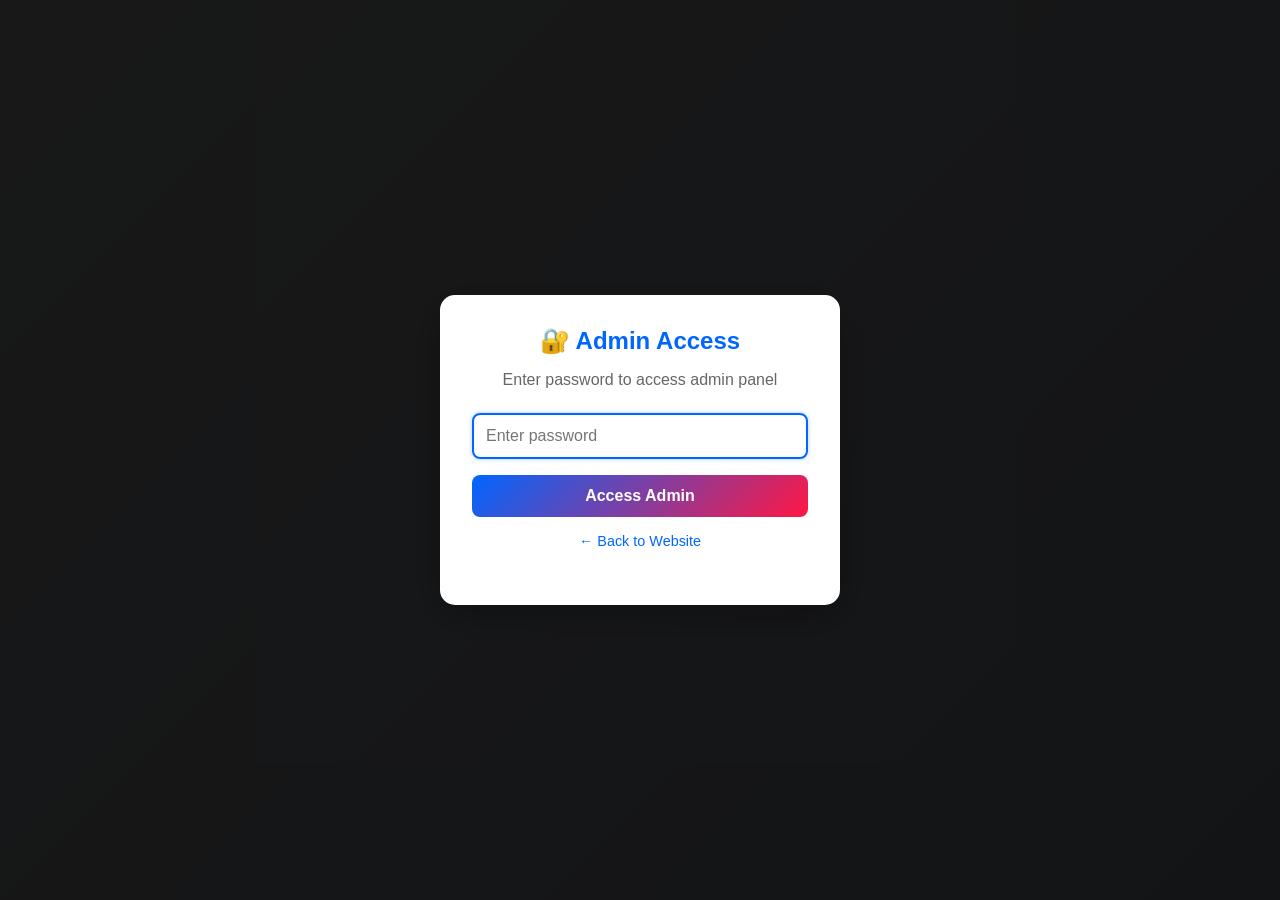
==== admin.html @ 306b658d "Add files via upload" ====
<!DOCTYPE html>
<html lang="en">
<head>
    <meta charset="UTF-8">
    <meta name="viewport" content="width=device-width, initial-scale=1.0">
    <title>Admin Panel - JK's Fruit Soda</title>
    <link rel="stylesheet" href="admin-styles.css">
    <style>
        .admin-locked {
            position: fixed;
            top: 0;
            left: 0;
            right: 0;
            bottom: 0;
            background: rgba(0, 0, 0, 0.9);
            display: flex;
            justify-content: center;
            align-items: center;
            z-index: 9999;
        }

        .admin-locked.hidden {
            display: none;
        }

        .locked-message {
            background: white;
            padding: 3rem;
            border-radius: 15px;
            text-align: center;
            max-width: 500px;
        }

        .locked-message h1 {
            color: #c41e3a;
            font-size: 3rem;
            margin-bottom: 1rem;
        }

        .locked-message p {
            color: #333;
            font-size: 1.2rem;
            margin-bottom: 2rem;
        }

        .password-modal {
            background: white;
            padding: 2rem;
            border-radius: 15px;
            text-align: center;
            max-width: 400px;
            box-shadow: 0 10px 40px rgba(0, 0, 0, 0.3);
        }

        .password-modal h2 {
            color: var(--primary, #0066ff);
            margin-bottom: 1rem;
            font-size: 1.5rem;
        }

        .password-modal p {
            color: #666;
            margin-bottom: 1.5rem;
        }

        .password-modal input {
            width: 100%;
            padding: 0.75rem;
            border: 2px solid #ddd;
            border-radius: 8px;
            font-size: 1rem;
            margin-bottom: 1rem;
            font-family: inherit;
            box-sizing: border-box;
        }

        .password-modal input:focus {
            outline: none;
            border-color: var(--primary, #0066ff);
            box-shadow: 0 0 5px rgba(0, 102, 255, 0.3);
        }

        .password-modal button {
            background: linear-gradient(135deg, var(--primary, #0066ff), var(--secondary, #ff6b6b));
            color: white;
            border: none;
            padding: 0.75rem 2rem;
            border-radius: 8px;
            font-weight: bold;
            cursor: pointer;
            width: 100%;
            font-size: 1rem;
            transition: all 0.3s ease;
        }

        .password-modal button:hover {
            transform: translateY(-2px);
            box-shadow: 0 5px 15px rgba(0, 102, 255, 0.3);
        }

        .error-msg {
            color: #c41e3a;
            display: none;
            margin-top: 1rem;
            font-weight: bold;
        }

        .admin-content-section {
            margin-top: 3rem;
            border-top: 2px solid #eee;
            padding-top: 2rem;
        }

        .star-rating {
            display: flex;
            gap: 0.5rem;
            margin: 1rem 0;
        }

        .star-rating input {
            display: none;
        }

        .star-rating label {
            font-size: 2rem;
            cursor: pointer;
            color: #ddd;
            transition: color 0.2s;
        }

        .star-rating label:hover,
        .star-rating label:hover ~ label,
        .star-rating input:checked ~ label {
            color: #ffc107;
        }

        .star-rating {
            display: flex;
            flex-direction: row-reverse;
            justify-content: flex-end;
        }

        .password-section {
            background: #fff3cd;
            padding: 1.5rem;
            border-radius: 8px;
            margin-bottom: 2rem;
            border-left: 4px solid #ffc107;
        }

        .password-section h3 {
            margin-top: 0;
            color: #856404;
        }

        .password-group {
            display: flex;
            gap: 1rem;
            flex-wrap: wrap;
        }

        .password-group input {
            flex: 1;
            min-width: 200px;
        }

        .password-group button {
            background: #ffc107;
            color: #333;
            border: none;
            padding: 0.75rem 2rem;
            border-radius: 8px;
            font-weight: bold;
            cursor: pointer;
            transition: all 0.3s ease;
        }

        .password-group button:hover {
            background: #e0a800;
            transform: translateY(-2px);
        }

        #passwordChangeMsg {
            display: none;
            margin-top: 1rem;
            padding: 1rem;
            border-radius: 8px;
            font-weight: bold;
        }

        #passwordChangeMsg.success {
            background: #d4edda;
            color: #155724;
        }

        #passwordChangeMsg.error {
            background: #f8d7da;
            color: #721c24;
        }

        .flavor-item {
            background: #f9f9f9;
            padding: 1.5rem;
            border-radius: 8px;
            margin-bottom: 1rem;
            border-left: 4px solid #0066ff;
        }

        .flavor-item input {
            margin-bottom: 0.5rem;
        }

        .flavor-actions {
            display: flex;
            gap: 1rem;
            margin-top: 1rem;
        }

        .flavor-actions button {
            flex: 1;
            padding: 0.5rem 1rem;
            border: none;
            border-radius: 5px;
            cursor: pointer;
            font-weight: bold;
            transition: all 0.3s;
        }

        .btn-delete-flavor {
            background: #ff6b6b;
            color: white;
        }

        .btn-delete-flavor:hover {
            background: #cc5555;
        }

        .flavors-list {
            max-height: 500px;
            overflow-y: auto;
        }

        .tabs {
            display: flex;
            gap: 1rem;
            margin-bottom: 2rem;
            flex-wrap: wrap;
        }

        .tab-btn {
            padding: 0.75rem 1.5rem;
            border: 2px solid #ddd;
            background: white;
            border-radius: 8px;
            cursor: pointer;
            font-weight: bold;
            transition: all 0.3s;
        }

        .tab-btn.active {
            background: #0066ff;
            color: white;
            border-color: #0066ff;
        }

        .tab-content {
            display: none;
        }

        .tab-content.active {
            display: block;
        }

        /* Message styles */
        .message-card {
            background: #f9f9f9;
            padding: 1.5rem;
            border-radius: 8px;
            margin-bottom: 1rem;
            border-left: 4px solid #0066ff;
            transition: all 0.3s ease;
        }

        .message-card:hover {
            box-shadow: 0 4px 12px rgba(0, 0, 0, 0.1);
        }

        .message-card.unread {
            background: #e7f3ff;
            border-left-color: #ff6b6b;
        }

        .message-header {
            display: flex;
            justify-content: space-between;
            align-items: start;
            margin-bottom: 1rem;
            flex-wrap: wrap;
            gap: 1rem;
        }

        .message-sender {
            font-weight: bold;
            color: #0066ff;
            font-size: 1.1rem;
        }

        .message-time {
            color: #999;
            font-size: 0.9rem;
            white-space: nowrap;
        }

        .message-contact {
            display: grid;
            grid-template-columns: 1fr 1fr;
            gap: 1rem;
            margin-bottom: 1rem;
            padding: 1rem;
            background: white;
            border-radius: 5px;
        }

        .contact-detail {
            font-size: 0.9rem;
            color: #666;
        }

        .contact-detail strong {
            color: #333;
            display: block;
            margin-bottom: 0.25rem;
        }

        .message-text {
            background: white;
            padding: 1rem;
            border-radius: 5px;
            margin-bottom: 1rem;
            line-height: 1.6;
            color: #333;
        }

        .message-text strong {
            display: block;
            margin-bottom: 0.5rem;
        }

        .message-actions {
            display: flex;
            gap: 0.5rem;
        }

        .btn-delete-message {
            background: #ff6b6b;
            color: white;
            border: none;
            padding: 0.5rem 1rem;
            border-radius: 5px;
            cursor: pointer;
            font-weight: bold;
            transition: all 0.3s;
        }

        .btn-delete-message:hover {
            background: #cc5555;
        }

        .btn-export-messages {
            background: #0066ff;
            color: white;
            border: none;
            padding: 0.75rem 1.5rem;
            border-radius: 8px;
            cursor: pointer;
            font-weight: bold;
            transition: all 0.3s;
            margin-bottom: 2rem;
        }

        .btn-export-messages:hover {
            background: #0052cc;
            transform: translateY(-2px);
        }

        .empty-messages {
            text-align: center;
            padding: 2rem;
            background: #f9f9f9;
            border-radius: 8px;
            color: #999;
        }

        .message-count {
            display: inline-block;
            background: #ff6b6b;
            color: white;
            padding: 0.25rem 0.75rem;
            border-radius: 20px;
            font-size: 0.85rem;
            margin-left: 0.5rem;
        }

        /* OZ Sizes section */
        .oz-section {
            background: #e8f4ff;
            padding: 1.5rem;
            border-radius: 8px;
            margin-bottom: 2rem;
            border-left: 4px solid #0066ff;
        }

        .oz-grid {
            display: grid;
            grid-template-columns: 1fr 1fr;
            gap: 1rem;
        }

        .oz-item {
            background: white;
            padding: 1rem;
            border-radius: 5px;
        }

        .form-group {
            margin-bottom: 1.5rem;
        }

        .form-group label {
            display: block;
            margin-bottom: 0.5rem;
            font-weight: bold;
            color: #333;
        }

        .form-group input,
        .form-group textarea,
        .form-group select {
            width: 100%;
            padding: 0.75rem;
            border: 2px solid #ddd;
            border-radius: 8px;
            font-size: 1rem;
            font-family: inherit;
            box-sizing: border-box;
        }

        .form-group input:focus,
        .form-group textarea:focus,
        .form-group select:focus {
            outline: none;
            border-color: #0066ff;
            box-shadow: 0 0 5px rgba(0, 102, 255, 0.3);
        }

        .btn-submit {
            background: linear-gradient(135deg, #0066ff, #0052cc);
            color: white;
            border: none;
            padding: 0.75rem 2rem;
            border-radius: 8px;
            font-weight: bold;
            cursor: pointer;
            transition: all 0.3s ease;
            width: 100%;
        }

        .btn-submit:hover {
            transform: translateY(-2px);
            box-shadow: 0 5px 15px rgba(0, 102, 255, 0.3);
        }

        .section-card {
            background: white;
            padding: 2rem;
            border-radius: 12px;
            box-shadow: 0 2px 8px rgba(0, 0, 0, 0.1);
        }

        .admin-section {
            margin-bottom: 2rem;
        }
    </style>
</head>
<body>
    <!-- Password Lock Modal -->
    <div id="passwordLock" class="admin-locked">
        <div class="password-modal">
            <h2>🔐 Admin Access</h2>
            <p>Enter password to access admin panel</p>
            <input 
                type="password" 
                id="adminPassword" 
                placeholder="Enter password"
                autocomplete="off"
            >
            <button onclick="checkAdminPassword()">Access Admin</button>
            <div class="error-msg" id="errorMsg">❌ OFF LIMITS - Wrong password!</div>
            <p style="margin-top: 1rem; font-size: 0.9rem;">
                <a href="index.html" style="color: var(--primary); text-decoration: none;">← Back to Website</a>
            </p>
        </div>
    </div>

    <!-- Admin Navigation -->
    <nav class="admin-navbar" id="adminNav" style="display: none;">
        <div class="admin-container">
            <div class="admin-logo">🍓 JK's Admin Panel</div>
            <ul class="admin-nav-links">
                <li><a href="index.html">← Back to Website</a></li>
                <li><a href="#upload">Photos</a></li>
                <li><a href="#customers">Customers</a></li>
                <li><a href="#messages">Messages</a></li>
                <li><a href="#website">Edit Site</a></li>
                <li><a href="#help">Help</a></li>
                <li><a href="#" onclick="logoutAdmin()">🔒 Logout</a></li>
            </ul>
        </div>
    </nav>

    <!-- Admin Dashboard -->
    <div class="admin-container" id="adminContent" style="display: none;">
        <div class="admin-header">
            <h1>🍓 JK's Fruit Soda Admin Panel</h1>
            <p>Manage everything about your website</p>
        </div>

        <!-- Tab Navigation -->
        <div class="tabs">
            <button class="tab-btn active" onclick="switchTab('upload')">📸 Photos</button>
            <button class="tab-btn" onclick="switchTab('customers')">👥 Customers</button>
            <button class="tab-btn" onclick="switchTab('messages')">📬 Messages <span class="message-count" id="messageCount"></span></button>
            <button class="tab-btn" onclick="switchTab('website')">✏️ Website</button>
            <button class="tab-btn" onclick="switchTab('help')">❓ Help</button>
        </div>

        <!-- Upload Photos Tab -->
        <div id="upload" class="tab-content active">
            <section class="admin-section">
                <div class="section-card">
                    <h2>📸 Add New Customer Photo</h2>
                    <form id="uploadForm" class="upload-form">
                        <div class="form-group">
                            <label for="customerName">Customer Name:</label>
                            <input type="text" id="customerName" placeholder="e.g., Karen" required>
                        </div>

                        <div class="form-group">
                            <label for="customerPhoto">Upload Photo (JPG/PNG):</label>
                            <input type="file" id="customerPhoto" accept="image/jpeg,image/png" required>
                            <small>Max file size: 5MB</small>
                        </div>

                        <div class="form-group">
                            <label>Star Rating:</label>
                            <div class="star-rating">
                                <input type="radio" id="star5" name="rating" value="5" required>
                                <label for="star5">⭐</label>
                                <input type="radio" id="star4" name="rating" value="4">
                                <label for="star4">⭐</label>
                                <input type="radio" id="star3" name="rating" value="3">
                                <label for="star3">⭐</label>
                                <input type="radio" id="star2" name="rating" value="2">
                                <label for="star2">⭐</label>
                                <input type="radio" id="star1" name="rating" value="1">
                                <label for="star1">⭐</label>
                            </div>
                        </div>

                        <div class="form-group">
                            <label for="customerTestimonial">Testimonial:</label>
                            <textarea id="customerTestimonial" rows="4" placeholder="What does the customer say about JK's Fruit Soda?" required></textarea>
                        </div>

                        <div class="form-group">
                            <label for="customerStatus">Status:</label>
                            <select id="customerStatus" required>
                                <option value="Trusted Customer">Trusted Customer</option>
                                <option value="Founder">Founder</option>
                                <option value="Family Favorite">Family Favorite</option>
                                <option value="Verified Customer">Verified Customer</option>
                            </select>
                        </div>

                        <button type="submit" class="btn-submit">Upload & Add Customer</button>
                    </form>
                </div>
            </section>
        </div>

        <!-- Customers Tab -->
        <div id="customers" class="tab-content">
            <section class="admin-section">
                <div class="section-card">
                    <h2>👥 Your Customers</h2>
                    <div id="customersList" class="customers-list">
                        <div class="empty-state">
                            <p>🎯 No customers added yet. Upload one above to get started!</p>
                        </div>
                    </div>
                </div>
            </section>
        </div>

        <!-- Messages Tab -->
        <div id="messages" class="tab-content">
            <section class="admin-section">
                <div class="section-card">
                    <h2>📬 Customer Messages</h2>
                    <button class="btn-export-messages" onclick="exportMessages()">📥 Export Messages</button>
                    <div id="messagesList">
                        <div class="empty-messages">
                            <p>📭 No messages yet. Customers can send you messages from the Contact section!</p>
                        </div>
                    </div>
                </div>
            </section>
        </div>

        <!-- Website Tab -->
        <div id="website" class="tab-content">
            <section class="admin-section admin-content-section">
                <div class="section-card">
                    <h2>✏️ Website Content</h2>
                    
                    <!-- Business Info -->
                    <h3 style="margin-top: 2rem; margin-bottom: 1rem; color: #0066ff;">🏢 Business Information</h3>
                    <div class="form-group">
                        <label for="businessName">Business Name:</label>
                        <input type="text" id="businessName" placeholder="JK's Fruit Soda">
                    </div>

                    <div class="form-group">
                        <label for="businessSlogan">Slogan/Tagline:</label>
                        <input type="text" id="businessSlogan" placeholder="Refresh Your Day!">
                    </div>

                    <div class="form-group">
                        <label for="businessAddress">Address:</label>
                        <input type="text" id="businessAddress" placeholder="123 Fruit Street, City, Country">
                    </div>

                    <div class="form-group">
                        <label for="businessPhone">Phone Number:</label>
                        <input type="tel" id="businessPhone" placeholder="+1 (555) 123-4567">
                    </div>

                    <div class="form-group">
                        <label for="businessEmail">Contact Email:</label>
                        <input type="email" id="businessEmail" placeholder="contact@jksfruits.com">
                    </div>

                    <div class="form-group">
                        <label for="businessHours">Business Hours:</label>
                        <input type="text" id="businessHours" placeholder="Mon - Sun: 10 AM - 8 PM">
                    </div>

                    <div class="form-group">
                        <label for="aboutText">About Us Description:</label>
                        <textarea id="aboutText" rows="3" placeholder="Crafting premium fruit sodas..."></textarea>
                    </div>

                    <!-- Hero Section -->
                    <h3 style="margin-top: 2rem; margin-bottom: 1rem; color: #0066ff;">🎨 Hero Section</h3>
                    <div class="form-group">
                        <label for="heroTitle">Hero Title:</label>
                        <input type="text" id="heroTitle" placeholder="Refresh Your Life!">
                    </div>

                    <div class="form-group">
                        <label for="heroSubtitle">Hero Subtitle:</label>
                        <input type="text" id="heroSubtitle" placeholder="Premium Fruit Sodas - Handcrafted with Love">
                    </div>

                    <div class="form-group">
                        <label for="ctaButtonText">CTA Button Text:</label>
                        <input type="text" id="ctaButtonText" placeholder="Explore Flavors">
                    </div>

                    <!-- Pricing -->
                    <h3 style="margin-top: 2rem; margin-bottom: 1rem; color: #0066ff;">💰 Pricing & Sizes</h3>
                    <div class="form-group">
                        <label for="mediumPrice">Medium Size Price:</label>
                        <input type="number" id="mediumPrice" placeholder="₱29" step="0.01">
                    </div>

                    <div class="form-group">
                        <label for="largePrice">Large Size Price:</label>
                        <input type="number" id="largePrice" placeholder="₱39" step="0.01">
                    </div>

                    <!-- OZ Sizes -->
                    <div class="oz-section">
                        <h4>📏 Product Sizes (OZ)</h4>
                        <p style="color: #666; margin-bottom: 1rem; font-size: 0.9rem;">Customize your bottle sizes - these will show on the gallery</p>
                        <div class="oz-grid">
                            <div class="oz-item">
                                <label for="mediumOz">Medium Size (oz):</label>
                                <input type="text" id="mediumOz" placeholder="e.g., 12" required>
                            </div>
                            <div class="oz-item">
                                <label for="largeOz">Large Size (oz):</label>
                                <input type="text" id="largeOz" placeholder="e.g., 16" required>
                            </div>
                        </div>
                    </div>

                    <div class="form-group">
                        <label for="addOnPrice">Add-On (Nata de Coco) Price:</label>
                        <input type="number" id="addOnPrice" placeholder="₱5" step="0.01">
                    </div>

                    <div class="form-group">
                        <label for="addOnDescription">Add-On Description:</label>
                        <input type="text" id="addOnDescription" placeholder="Makes every sip even more delightful!">
                    </div>

                    <!-- Social Media -->
                    <h3 style="margin-top: 2rem; margin-bottom: 1rem; color: #0066ff;">📱 Social Media Links</h3>
                    <div class="form-group">
                        <label for="facebookLink">Facebook URL:</label>
                        <input type="text" id="facebookLink" placeholder="https://facebook.com/...">
                    </div>

                    <div class="form-group">
                        <label for="instagramLink">Instagram URL:</label>
                        <input type="text" id="instagramLink" placeholder="https://instagram.com/...">
                    </div>

                    <div class="form-group">
                        <label for="tiktokLink">TikTok URL:</label>
                        <input type="text" id="tiktokLink" placeholder="https://tiktok.com/...">
                    </div>

                    <!-- Flavors Section -->
                    <h3 style="margin-top: 2rem; margin-bottom: 1rem; color: #0066ff;">🍓 Manage Flavors</h3>
                    <p style="color: #666; margin-bottom: 1rem;">Add, edit, or delete your fruit soda flavors</p>
                    
                    <div class="flavor-item">
                        <h4>➕ Add New Flavor</h4>
                        <div class="form-group">
                            <label for="newFlavorIcon">Flavor Icon/Emoji:</label>
                            <input type="text" id="newFlavorIcon" placeholder="🍏" maxlength="2">
                        </div>
                        <div class="form-group">
                            <label for="newFlavorName">Flavor Name:</label>
                            <input type="text" id="newFlavorName" placeholder="e.g., Green Apple">
                        </div>
                        <div class="form-group">
                            <label for="newFlavorDescription">Description:</label>
                            <textarea id="newFlavorDescription" rows="3" placeholder="Describe the flavor..."></textarea>
                        </div>
                        <div class="form-group">
                            <label for="newFlavorTag">Flavor Tag:</label>
                            <input type="text" id="newFlavorTag" placeholder="e.g., Crisp & Tangy">
                        </div>
                        <button type="button" class="btn-submit" onclick="addFlavor()">➕ Add Flavor</button>
                    </div>

                    <h4 style="margin-top: 2rem; margin-bottom: 1rem;">📋 Your Flavors</h4>
                    <div id="flavorsList" class="flavors-list">
                        <p style="color: #999;">Loading flavors...</p>
                    </div>

                    <!-- Save Button -->
                    <button type="button" class="btn-submit" onclick="saveWebsiteContent()" style="margin-top: 2rem;">💾 Save All Changes</button>
                    <div id="contentSaveMsg" style="margin-top: 1rem; display: none; padding: 1rem; background: #d4edda; color: #155724; border-radius: 8px;">
                        ✅ All changes saved! Updates are live immediately.
                    </div>
                </div>
            </section>

            <!-- Security Section -->
            <section class="admin-section admin-content-section">
                <div class="section-card">
                    <h2>🔐 Security Settings</h2>
                    <div class="password-section">
                        <h3>🔑 Change Admin Password</h3>
                        <p>Keep your admin panel secure with a strong password.</p>
                        <div class="password-group">
                            <input type="password" id="newPassword" placeholder="Enter new password" required>
                            <input type="password" id="confirmPassword" placeholder="Confirm password" required>
                            <button type="button" onclick="changeAdminPassword()">Update Password</button>
                        </div>
                        <div id="passwordChangeMsg"></div>
                    </div>
                </div>
            </section>
        </div>

        <!-- Help Tab -->
        <div id="help" class="tab-content">
            <section class="admin-section">
                <div class="section-card">
                    <h2>❓ How to Use Admin Panel</h2>
                    <div class="help-content">
                        <h3>📬 View Customer Messages</h3>
                        <ol>
                            <li>Go to the <strong>Messages</strong> tab</li>
                            <li>View all customer messages from your website's contact form</li>
                            <li>See sender name, email, phone, and message text</li>
                            <li>Delete messages after reading</li>
                            <li>Export messages as JSON backup</li>
                        </ol>

                        <h3>✏️ Edit Website Content</h3>
                        <ol>
                            <li>Go to the <strong>Website</strong> tab</li>
                            <li>Edit any section (Business Info, Hero, Pricing, etc.)</li>
                            <li>Manage your flavors - add, edit, or delete</li>
                            <li>Add social media links</li>
                            <li>Click "Save All Changes" when done</li>
                        </ol>

                        <h3>📏 Edit Product Sizes (OZ)</h3>
                        <ol>
                            <li>In the Website tab, find the "Pricing & Sizes" section</li>
                            <li>Scroll to "📏 Product Sizes (OZ)"</li>
                            <li>Enter your medium size (e.g., 12 for 12 oz)</li>
                            <li>Enter your large size (e.g., 16 for 16 oz)</li>
                            <li>Click "Save All Changes"</li>
                            <li>Your gallery will now show the custom sizes! (e.g., "12 oz & 16 oz Available")</li>
                        </ol>
                    </div>
                </div>
            </section>
        </div>

    </div>

    <script>
        // Admin password
        let ADMIN_PASSWORD = localStorage.getItem('jks_admin_password') || 'Jyair03062026!01';
        const ADMIN_SESSION = 'jks_admin_unlocked';

        // Tab switching
        function switchTab(tabName) {
            // Hide all tabs
            document.querySelectorAll('.tab-content').forEach(tab => tab.classList.remove('active'));
            document.querySelectorAll('.tab-btn').forEach(btn => btn.classList.remove('active'));
            
            // Show selected tab
            document.getElementById(tabName).classList.add('active');
            event.target.classList.add('active');
            
            // Load messages if switching to messages tab
            if (tabName === 'messages') {
                loadMessages();
            }
        }

        // Check if already unlocked
        function checkUnlocked() {
            return sessionStorage.getItem(ADMIN_SESSION) === 'true';
        }

        // Unlock admin panel
        function checkAdminPassword() {
            const password = document.getElementById('adminPassword').value;
            const errorMsg = document.getElementById('errorMsg');

            if (password === ADMIN_PASSWORD) {
                sessionStorage.setItem(ADMIN_SESSION, 'true');
                unlockAdmin();
            } else {
                errorMsg.style.display = 'block';
                document.getElementById('adminPassword').value = '';
                document.getElementById('adminPassword').focus();
            }
        }

        // Unlock and show admin panel
        function unlockAdmin() {
            document.getElementById('passwordLock').classList.add('hidden');
            document.getElementById('adminNav').style.display = 'block';
            document.getElementById('adminContent').style.display = 'block';
            loadWebsiteContent();
            loadFlavors();
            loadMessages();
            updateMessageCount();
        }

        // Load and display messages
        function loadMessages() {
            const messages = JSON.parse(localStorage.getItem('jks_contact_messages') || '[]');
            const messagesList = document.getElementById('messagesList');

            if (messages.length === 0) {
                messagesList.innerHTML = '<div class="empty-messages"><p>📭 No messages yet. Customers can send you messages from the Contact section!</p></div>';
                return;
            }

            messagesList.innerHTML = messages.map((msg, index) => {
                // Generate stars based on rating
                const rating = msg.rating || 5;
                const stars = '⭐'.repeat(rating) + '☆'.repeat(5 - rating);
                
                return `
                    <div class="message-card ${msg.read ? '' : 'unread'}">
                        <div class="message-header">
                            <span class="message-sender">👤 ${msg.name || 'Anonymous'}</span>
                            <span class="message-time">⏰ ${msg.timestamp || 'No date'}</span>
                        </div>
                        <div class="message-contact">
                            <div class="contact-detail">
                                <strong>📧 Email:</strong>
                                ${msg.email || 'Not provided'}
                            </div>
                            <div class="contact-detail">
                                <strong>📱 Phone:</strong>
                                ${msg.phone || 'Not provided'}
                            </div>
                        </div>
                        <div class="message-text">
                            <strong>Message:</strong>
                            ${msg.message || 'No message'}
                        </div>
                        <div class="message-actions">
                            <button class="btn-delete-message" onclick="deleteMessage(${index})">🗑️ Delete</button>
                        </div>
                    </div>
                `;
            }).join('');
        }

        // Delete a message
        function deleteMessage(index) {
            if (!confirm('Delete this message?')) return;
            
            let messages = JSON.parse(localStorage.getItem('jks_contact_messages') || '[]');
            messages.splice(index, 1);
            localStorage.setItem('jks_contact_messages', JSON.stringify(messages));
            
            loadMessages();
            updateMessageCount();
        }

        // Export messages as JSON
        function exportMessages() {
            const messages = JSON.parse(localStorage.getItem('jks_contact_messages') || '[]');
            
            if (messages.length === 0) {
                alert('📭 No messages to export!');
                return;
            }

            const dataStr = JSON.stringify(messages, null, 2);
            const dataBlob = new Blob([dataStr], { type: 'application/json' });
            const url = URL.createObjectURL(dataBlob);
            const link = document.createElement('a');
            link.href = url;
            link.download = `jks-messages-${new Date().toISOString().split('T')[0]}.json`;
            link.click();
            URL.revokeObjectURL(url);
        }

        // Update message count
        function updateMessageCount() {
            const messages = JSON.parse(localStorage.getItem('jks_contact_messages') || '[]');
            const countElement = document.getElementById('messageCount');
            if (messages.length > 0) {
                countElement.textContent = messages.length;
                countElement.style.display = 'inline-block';
            } else {
                countElement.style.display = 'none';
            }
        }

        // Change admin password
        function changeAdminPassword() {
            const newPassword = document.getElementById('newPassword').value;
            const confirmPassword = document.getElementById('confirmPassword').value;
            const msgDiv = document.getElementById('passwordChangeMsg');

            if (!newPassword || !confirmPassword) {
                msgDiv.textContent = '❌ Please fill in both password fields!';
                msgDiv.className = 'error';
                msgDiv.style.display = 'block';
                return;
            }

            if (newPassword !== confirmPassword) {
                msgDiv.textContent = '❌ Passwords do not match!';
                msgDiv.className = 'error';
                msgDiv.style.display = 'block';
                return;
            }

            if (newPassword.length < 6) {
                msgDiv.textContent = '❌ Password must be at least 6 characters long!';
                msgDiv.className = 'error';
                msgDiv.style.display = 'block';
                return;
            }

            localStorage.setItem('jks_admin_password', newPassword);
            ADMIN_PASSWORD = newPassword;

            msgDiv.textContent = '✅ Password updated successfully! Your new password is now active.';
            msgDiv.className = 'success';
            msgDiv.style.display = 'block';

            document.getElementById('newPassword').value = '';
            document.getElementById('confirmPassword').value = '';

            setTimeout(() => {
                msgDiv.style.display = 'none';
            }, 5000);
        }

        // Logout
        function logoutAdmin() {
            if (confirm('Are you sure you want to logout?')) {
                sessionStorage.removeItem(ADMIN_SESSION);
                location.reload();
            }
        }

        // Load website content
        function loadWebsiteContent() {
            document.getElementById('businessName').value = localStorage.getItem('jks_business_name') || 'JK\'s Fruit Soda';
            document.getElementById('businessSlogan').value = localStorage.getItem('jks_business_slogan') || 'Refresh Your Day!';
            document.getElementById('businessEmail').value = localStorage.getItem('jks_business_email') || 'contact@jksfruits.com';
            document.getElementById('businessPhone').value = localStorage.getItem('jks_business_phone') || '+1 (555) 123-4567';
            document.getElementById('businessAddress').value = localStorage.getItem('jks_business_address') || '123 Fruit Street, City, Country';
            document.getElementById('mediumPrice').value = localStorage.getItem('jks_medium_price') || '29';
            document.getElementById('largePrice').value = localStorage.getItem('jks_large_price') || '39';
            document.getElementById('mediumOz').value = localStorage.getItem('jks_medium_oz') || '12';
            document.getElementById('largeOz').value = localStorage.getItem('jks_large_oz') || '16';
            document.getElementById('addOnPrice').value = localStorage.getItem('jks_addon_price') || '5';
            document.getElementById('businessHours').value = localStorage.getItem('jks_business_hours') || 'Mon - Sun: 10 AM - 8 PM';
            document.getElementById('aboutText').value = localStorage.getItem('jks_about_text') || 'Crafting premium fruit sodas with natural flavors and quality ingredients since 2024.';
            document.getElementById('heroTitle').value = localStorage.getItem('jks_hero_title') || 'Refresh Your Life!';
            document.getElementById('heroSubtitle').value = localStorage.getItem('jks_hero_subtitle') || 'Premium Fruit Sodas - Handcrafted with Love';
            document.getElementById('ctaButtonText').value = localStorage.getItem('jks_cta_button') || 'Explore Flavors';
            document.getElementById('addOnDescription').value = localStorage.getItem('jks_addon_description') || 'Makes every sip even more delightful!';
            document.getElementById('facebookLink').value = localStorage.getItem('jks_facebook_url') || '';
            document.getElementById('instagramLink').value = localStorage.getItem('jks_instagram_url') || '';
            document.getElementById('tiktokLink').value = localStorage.getItem('jks_tiktok_url') || '';
        }

        // Save website content
        function saveWebsiteContent() {
            localStorage.setItem('jks_business_name', document.getElementById('businessName').value);
            localStorage.setItem('jks_business_slogan', document.getElementById('businessSlogan').value);
            localStorage.setItem('jks_business_email', document.getElementById('businessEmail').value);
            localStorage.setItem('jks_business_phone', document.getElementById('businessPhone').value);
            localStorage.setItem('jks_business_address', document.getElementById('businessAddress').value);
            localStorage.setItem('jks_medium_price', document.getElementById('mediumPrice').value);
            localStorage.setItem('jks_large_price', document.getElementById('largePrice').value);
            localStorage.setItem('jks_medium_oz', document.getElementById('mediumOz').value);
            localStorage.setItem('jks_large_oz', document.getElementById('largeOz').value);
            localStorage.setItem('jks_addon_price', document.getElementById('addOnPrice').value);
            localStorage.setItem('jks_business_hours', document.getElementById('businessHours').value);
            localStorage.setItem('jks_about_text', document.getElementById('aboutText').value);
            localStorage.setItem('jks_hero_title', document.getElementById('heroTitle').value);
            localStorage.setItem('jks_hero_subtitle', document.getElementById('heroSubtitle').value);
            localStorage.setItem('jks_cta_button', document.getElementById('ctaButtonText').value);
            localStorage.setItem('jks_addon_description', document.getElementById('addOnDescription').value);
            localStorage.setItem('jks_facebook_url', document.getElementById('facebookLink').value);
            localStorage.setItem('jks_instagram_url', document.getElementById('instagramLink').value);
            localStorage.setItem('jks_tiktok_url', document.getElementById('tiktokLink').value);

            const msg = document.getElementById('contentSaveMsg');
            msg.style.display = 'block';
            setTimeout(() => msg.style.display = 'none', 3000);
        }

        // Load flavors
        function loadFlavors() {
            const flavors = JSON.parse(localStorage.getItem('jks_flavors') || '[]');
            const flavorsList = document.getElementById('flavorsList');

            if (flavors.length === 0) {
                flavorsList.innerHTML = '<p style="color: #999;">No flavors yet. Add one above!</p>';
                return;
            }

            flavorsList.innerHTML = flavors.map((flavor, index) => `
                <div class="flavor-item">
                    <strong>${flavor.icon} ${flavor.name}</strong>
                    <p style="color: #666; margin: 0.5rem 0;">${flavor.description}</p>
                    <small>Tag: ${flavor.tag}</small>
                    <div class="flavor-actions">
                        <button class="btn-delete-flavor" onclick="deleteFlavor(${index})">🗑️ Delete</button>
                    </div>
                </div>
            `).join('');
        }

        // Add flavor
        function addFlavor() {
            const icon = document.getElementById('newFlavorIcon').value || '🍓';
            const name = document.getElementById('newFlavorName').value;
            const description = document.getElementById('newFlavorDescription').value;
            const tag = document.getElementById('newFlavorTag').value;

            if (!name || !description || !tag) {
                alert('❌ Please fill in all flavor fields!');
                return;
            }

            const flavors = JSON.parse(localStorage.getItem('jks_flavors') || '[]');
            flavors.push({ icon, name, description, tag });
            localStorage.setItem('jks_flavors', JSON.stringify(flavors));

            alert(`✅ Flavor "${name}" added successfully!`);
            document.getElementById('newFlavorIcon').value = '';
            document.getElementById('newFlavorName').value = '';
            document.getElementById('newFlavorDescription').value = '';
            document.getElementById('newFlavorTag').value = '';

            loadFlavors();
        }

        // Delete flavor
        function deleteFlavor(index) {
            if (!confirm('Delete this flavor?')) return;
            const flavors = JSON.parse(localStorage.getItem('jks_flavors') || '[]');
            flavors.splice(index, 1);
            localStorage.setItem('jks_flavors', JSON.stringify(flavors));
            loadFlavors();
        }

        // On page load
        window.addEventListener('load', function() {
            if (checkUnlocked()) {
                unlockAdmin();
            } else {
                setTimeout(() => document.getElementById('adminPassword').focus(), 500);
            }
        });

        document.addEventListener('DOMContentLoaded', function() {
            document.getElementById('adminPassword').addEventListener('keypress', function(e) {
                if (e.key === 'Enter') checkAdminPassword();
            });
        });

        console.log('🔐 Admin panel loaded - Messages showing customer names correctly');
    </script>
</body>
</html>
---- admin-styles.css ----
/* Admin Styles */
* {
    margin: 0;
    padding: 0;
    box-sizing: border-box;
}

:root {
    --primary: #0066ff;
    --secondary: #ff1744;
    --accent: #ffd700;
    --dark: #1a1a1a;
    --light: #f5f5f5;
    --white: #ffffff;
    --success: #4CAF50;
    --warning: #FFA500;
    --error: #FF6B6B;
}

body {
    font-family: 'Segoe UI', Tahoma, Geneva, Verdana, sans-serif;
    background: linear-gradient(135deg, #f5f7fa 0%, #c3cfe2 100%);
    min-height: 100vh;
    color: #333;
}

/* Admin Navigation */
.admin-navbar {
    background: linear-gradient(135deg, var(--primary) 0%, var(--secondary) 100%);
    color: var(--white);
    padding: 1rem 0;
    box-shadow: 0 4px 15px rgba(0, 0, 0, 0.2);
    position: sticky;
    top: 0;
    z-index: 100;
}

.admin-container {
    max-width: 900px;
    margin: 0 auto;
    padding: 0 20px;
}

.admin-navbar .admin-container {
    display: flex;
    justify-content: space-between;
    align-items: center;
}

.admin-logo {
    font-size: 1.5rem;
    font-weight: bold;
}

.admin-nav-links {
    display: flex;
    list-style: none;
    gap: 2rem;
}

.admin-nav-links a {
    color: var(--white);
    text-decoration: none;
    transition: opacity 0.3s;
    font-size: 0.95rem;
}

.admin-nav-links a:hover {
    opacity: 0.8;
}

/* Admin Header */
.admin-header {
    text-align: center;
    padding: 3rem 0 2rem;
    color: var(--dark);
}

.admin-header h1 {
    font-size: 2.5rem;
    margin-bottom: 0.5rem;
}

.admin-header p {
    font-size: 1.1rem;
    color: #666;
}

/* Admin Sections */
.admin-section {
    margin: 2rem 0;
}

.section-card {
    background: var(--white);
    padding: 2rem;
    border-radius: 15px;
    box-shadow: 0 5px 20px rgba(0, 0, 0, 0.1);
    border-top: 5px solid var(--primary);
}

.section-card h2 {
    font-size: 1.8rem;
    color: var(--primary);
    margin-bottom: 1.5rem;
    border-bottom: 2px solid var(--light);
    padding-bottom: 1rem;
}

.section-card h3 {
    color: var(--secondary);
    margin-top: 1.5rem;
    margin-bottom: 0.8rem;
    font-size: 1.2rem;
}

/* Upload Form */
.upload-form {
    display: flex;
    flex-direction: column;
    gap: 1.5rem;
}

.form-group {
    display: flex;
    flex-direction: column;
    gap: 0.5rem;
}

.form-group label {
    font-weight: bold;
    color: var(--dark);
    font-size: 1rem;
}

.form-group input[type="text"],
.form-group input[type="file"],
.form-group textarea,
.form-group select {
    padding: 0.75rem;
    border: 2px solid #ddd;
    border-radius: 8px;
    font-size: 1rem;
    font-family: inherit;
    transition: border-color 0.3s;
}

.form-group input:focus,
.form-group textarea:focus,
.form-group select:focus {
    outline: none;
    border-color: var(--primary);
    box-shadow: 0 0 5px rgba(0, 102, 255, 0.2);
}

.form-group small {
    color: #999;
    font-size: 0.85rem;
}

.form-group textarea {
    resize: vertical;
    min-height: 100px;
}

/* Buttons */
.btn-submit {
    background: linear-gradient(135deg, var(--primary), var(--secondary));
    color: var(--white);
    border: none;
    padding: 1rem;
    border-radius: 8px;
    font-size: 1.1rem;
    font-weight: bold;
    cursor: pointer;
    transition: transform 0.3s, box-shadow 0.3s;
}

.btn-submit:hover {
    transform: translateY(-3px);
    box-shadow: 0 10px 25px rgba(0, 102, 255, 0.3);
}

.btn-secondary {
    background: var(--accent);
    color: var(--dark);
    border: none;
    padding: 0.75rem 1.5rem;
    border-radius: 8px;
    font-weight: bold;
    cursor: pointer;
    margin-right: 1rem;
    margin-bottom: 1rem;
    transition: transform 0.3s;
}

.btn-secondary:hover {
    transform: translateY(-2px);
}

.btn-delete {
    background: var(--error);
    color: var(--white);
    border: none;
    padding: 0.5rem 1rem;
    border-radius: 5px;
    cursor: pointer;
    font-size: 0.9rem;
    transition: background 0.3s;
}

.btn-delete:hover {
    background: #e55555;
}

/* Customers List */
.customers-list {
    display: grid;
    grid-template-columns: repeat(auto-fill, minmax(280px, 1fr));
    gap: 1.5rem;
    margin-top: 1.5rem;
}

.customer-card {
    background: linear-gradient(135deg, rgba(0, 102, 255, 0.1), rgba(255, 23, 68, 0.1));
    border: 2px solid #ddd;
    border-radius: 12px;
    padding: 1.5rem;
    text-align: center;
    transition: transform 0.3s, box-shadow 0.3s;
}

.customer-card:hover {
    transform: translateY(-5px);
    box-shadow: 0 10px 25px rgba(0, 0, 0, 0.15);
}

.customer-avatar-preview {
    width: 100px;
    height: 100px;
    border-radius: 50%;
    margin: 0 auto 1rem;
    object-fit: cover;
    border: 3px solid var(--primary);
    box-shadow: 0 4px 12px rgba(0, 102, 255, 0.3);
}

.customer-card h3 {
    margin-top: 0;
    color: var(--primary);
}

.customer-card .status {
    display: inline-block;
    background: var(--accent);
    color: var(--dark);
    padding: 0.4rem 0.8rem;
    border-radius: 20px;
    font-size: 0.85rem;
    font-weight: bold;
    margin: 0.5rem 0;
}

.customer-card .testimonial {
    font-style: italic;
    color: #555;
    margin: 1rem 0;
    line-height: 1.6;
    font-size: 0.9rem;
}

.customer-card .btn-delete {
    margin-top: 1rem;
    width: 100%;
}

.empty-state {
    text-align: center;
    padding: 2rem;
    color: #999;
    font-size: 1.1rem;
}

/* Help Content */
.help-content {
    line-height: 1.8;
    color: #555;
}

.help-content ol,
.help-content ul {
    margin-left: 1.5rem;
    margin-top: 0.8rem;
    margin-bottom: 1rem;
}

.help-content li {
    margin-bottom: 0.8rem;
}

/* Responsive */
@media (max-width: 768px) {
    .admin-header h1 {
        font-size: 1.8rem;
    }

    .admin-nav-links {
        gap: 1rem;
        font-size: 0.85rem;
    }

    .section-card {
        padding: 1.5rem;
    }

    .customers-list {
        grid-template-columns: 1fr;
    }
}
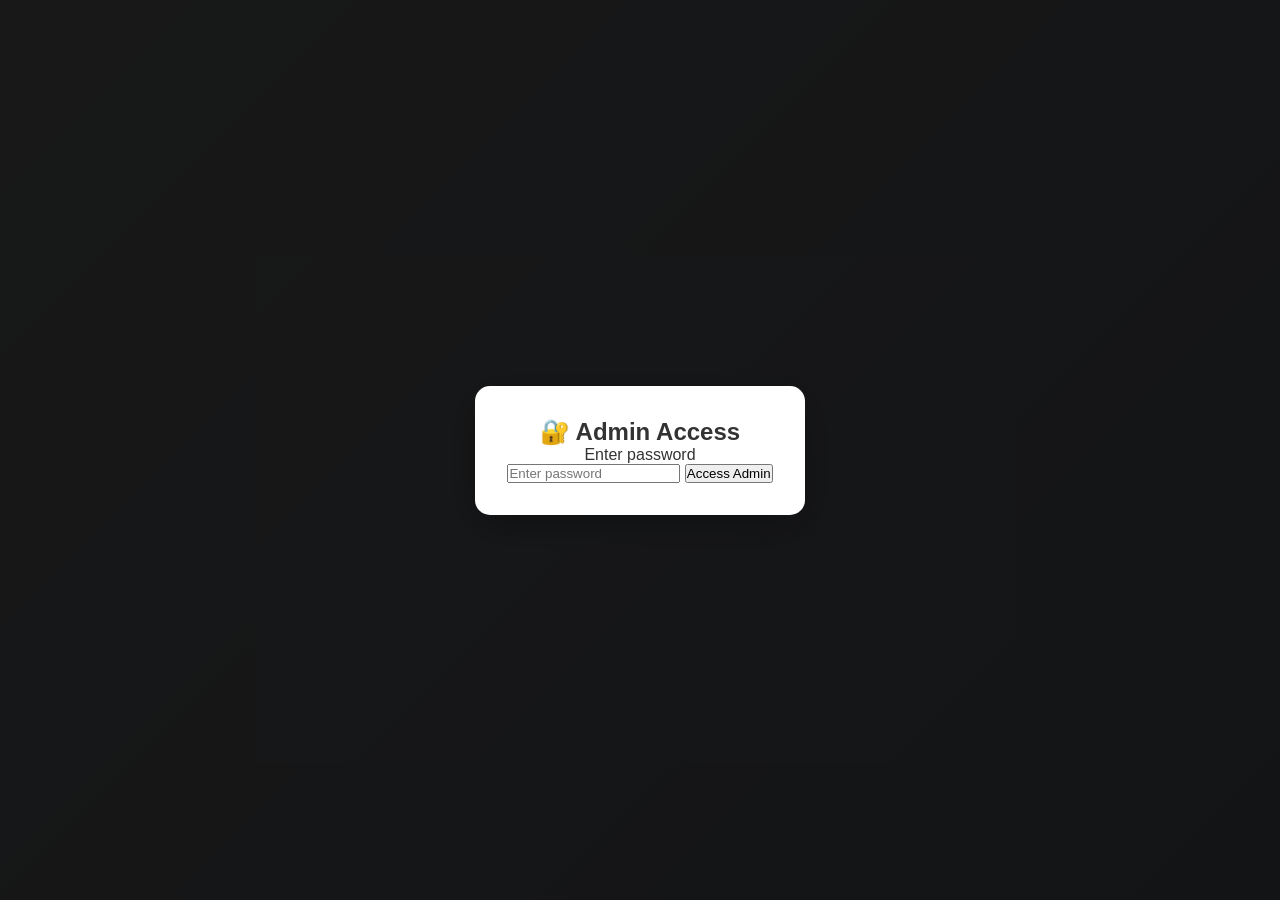
==== commit 3dc5e9a2: "Update print statement from 'Hello' to 'Goodbye'" ====
--- a/admin.html
+++ b/admin.html
@@ -7,478 +7,59 @@
     <link rel="stylesheet" href="admin-styles.css">
     <style>
         .admin-locked {
-            position: fixed;
-            top: 0;
-            left: 0;
-            right: 0;
-            bottom: 0;
+            position: fixed; top: 0; left: 0; right: 0; bottom: 0;
             background: rgba(0, 0, 0, 0.9);
-            display: flex;
-            justify-content: center;
-            align-items: center;
+            display: flex; justify-content: center; align-items: center;
             z-index: 9999;
         }
-
-        .admin-locked.hidden {
-            display: none;
+        .admin-locked.hidden { display: none; }
+        .locked-message {
+            background: white; padding: 3rem; border-radius: 15px;
+            text-align: center; max-width: 500px;
         }
-
-        .locked-message {
-            background: white;
-            padding: 3rem;
-            border-radius: 15px;
-            text-align: center;
-            max-width: 500px;
-        }
-
-        .locked-message h1 {
-            color: #c41e3a;
-            font-size: 3rem;
-            margin-bottom: 1rem;
-        }
-
-        .locked-message p {
-            color: #333;
-            font-size: 1.2rem;
-            margin-bottom: 2rem;
-        }
-
         .password-modal {
-            background: white;
-            padding: 2rem;
-            border-radius: 15px;
-            text-align: center;
-            max-width: 400px;
+            background: white; padding: 2rem; border-radius: 15px;
+            text-align: center; max-width: 400px;
             box-shadow: 0 10px 40px rgba(0, 0, 0, 0.3);
         }
 
-        .password-modal h2 {
-            color: var(--primary, #0066ff);
-            margin-bottom: 1rem;
-            font-size: 1.5rem;
-        }
-
-        .password-modal p {
-            color: #666;
-            margin-bottom: 1.5rem;
-        }
-
-        .password-modal input {
-            width: 100%;
-            padding: 0.75rem;
-            border: 2px solid #ddd;
-            border-radius: 8px;
-            font-size: 1rem;
-            margin-bottom: 1rem;
-            font-family: inherit;
-            box-sizing: border-box;
-        }
-
-        .password-modal input:focus {
-            outline: none;
-            border-color: var(--primary, #0066ff);
-            box-shadow: 0 0 5px rgba(0, 102, 255, 0.3);
-        }
-
-        .password-modal button {
-            background: linear-gradient(135deg, var(--primary, #0066ff), var(--secondary, #ff6b6b));
-            color: white;
-            border: none;
-            padding: 0.75rem 2rem;
-            border-radius: 8px;
-            font-weight: bold;
-            cursor: pointer;
-            width: 100%;
-            font-size: 1rem;
-            transition: all 0.3s ease;
-        }
-
-        .password-modal button:hover {
-            transform: translateY(-2px);
-            box-shadow: 0 5px 15px rgba(0, 102, 255, 0.3);
-        }
-
-        .error-msg {
-            color: #c41e3a;
-            display: none;
-            margin-top: 1rem;
-            font-weight: bold;
-        }
-
-        .admin-content-section {
-            margin-top: 3rem;
-            border-top: 2px solid #eee;
-            padding-top: 2rem;
-        }
-
-        .star-rating {
+        /* STAR RATING FIX */
+        .star-rating-group {
             display: flex;
-            gap: 0.5rem;
+            gap: 10px;
             margin: 1rem 0;
         }
-
-        .star-rating input {
+        .star-rating-group input {
             display: none;
         }
-
-        .star-rating label {
-            font-size: 2rem;
+        .star-rating-group label {
+            font-size: 2.5rem;
             cursor: pointer;
             color: #ddd;
-            transition: color 0.2s;
+            transition: color 0.2s ease;
         }
-
-        .star-rating label:hover,
-        .star-rating label:hover ~ label,
-        .star-rating input:checked ~ label {
+        .star-rating-group input:checked ~ label,
+        .star-rating-group label:hover,
+        .star-rating-group label:hover ~ label {
             color: #ffc107;
         }
 
-        .star-rating {
-            display: flex;
-            flex-direction: row-reverse;
-            justify-content: flex-end;
-        }
-
-        .password-section {
-            background: #fff3cd;
-            padding: 1.5rem;
-            border-radius: 8px;
-            margin-bottom: 2rem;
-            border-left: 4px solid #ffc107;
-        }
-
-        .password-section h3 {
-            margin-top: 0;
-            color: #856404;
-        }
-
-        .password-group {
-            display: flex;
-            gap: 1rem;
-            flex-wrap: wrap;
-        }
-
-        .password-group input {
-            flex: 1;
-            min-width: 200px;
-        }
-
-        .password-group button {
-            background: #ffc107;
-            color: #333;
-            border: none;
-            padding: 0.75rem 2rem;
-            border-radius: 8px;
-            font-weight: bold;
-            cursor: pointer;
-            transition: all 0.3s ease;
-        }
-
-        .password-group button:hover {
-            background: #e0a800;
-            transform: translateY(-2px);
-        }
-
-        #passwordChangeMsg {
-            display: none;
-            margin-top: 1rem;
-            padding: 1rem;
-            border-radius: 8px;
-            font-weight: bold;
-        }
-
-        #passwordChangeMsg.success {
-            background: #d4edda;
-            color: #155724;
-        }
-
-        #passwordChangeMsg.error {
-            background: #f8d7da;
-            color: #721c24;
-        }
-
-        .flavor-item {
-            background: #f9f9f9;
-            padding: 1.5rem;
-            border-radius: 8px;
-            margin-bottom: 1rem;
-            border-left: 4px solid #0066ff;
-        }
-
-        .flavor-item input {
-            margin-bottom: 0.5rem;
-        }
-
-        .flavor-actions {
-            display: flex;
-            gap: 1rem;
-            margin-top: 1rem;
-        }
-
-        .flavor-actions button {
-            flex: 1;
-            padding: 0.5rem 1rem;
-            border: none;
-            border-radius: 5px;
-            cursor: pointer;
-            font-weight: bold;
-            transition: all 0.3s;
-        }
-
-        .btn-delete-flavor {
-            background: #ff6b6b;
-            color: white;
-        }
-
-        .btn-delete-flavor:hover {
-            background: #cc5555;
-        }
-
-        .flavors-list {
-            max-height: 500px;
-            overflow-y: auto;
-        }
-
-        .tabs {
-            display: flex;
-            gap: 1rem;
-            margin-bottom: 2rem;
-            flex-wrap: wrap;
-        }
-
-        .tab-btn {
-            padding: 0.75rem 1.5rem;
-            border: 2px solid #ddd;
-            background: white;
-            border-radius: 8px;
-            cursor: pointer;
-            font-weight: bold;
-            transition: all 0.3s;
-        }
-
-        .tab-btn.active {
-            background: #0066ff;
-            color: white;
-            border-color: #0066ff;
-        }
-
-        .tab-content {
-            display: none;
-        }
-
-        .tab-content.active {
-            display: block;
-        }
-
-        /* Message styles */
-        .message-card {
-            background: #f9f9f9;
-            padding: 1.5rem;
-            border-radius: 8px;
-            margin-bottom: 1rem;
-            border-left: 4px solid #0066ff;
-            transition: all 0.3s ease;
-        }
-
-        .message-card:hover {
-            box-shadow: 0 4px 12px rgba(0, 0, 0, 0.1);
-        }
-
-        .message-card.unread {
-            background: #e7f3ff;
-            border-left-color: #ff6b6b;
-        }
-
-        .message-header {
-            display: flex;
-            justify-content: space-between;
-            align-items: start;
-            margin-bottom: 1rem;
-            flex-wrap: wrap;
-            gap: 1rem;
-        }
-
-        .message-sender {
-            font-weight: bold;
-            color: #0066ff;
-            font-size: 1.1rem;
-        }
-
-        .message-time {
-            color: #999;
-            font-size: 0.9rem;
-            white-space: nowrap;
-        }
-
-        .message-contact {
-            display: grid;
-            grid-template-columns: 1fr 1fr;
-            gap: 1rem;
-            margin-bottom: 1rem;
-            padding: 1rem;
-            background: white;
-            border-radius: 5px;
-        }
-
-        .contact-detail {
-            font-size: 0.9rem;
-            color: #666;
-        }
-
-        .contact-detail strong {
-            color: #333;
-            display: block;
-            margin-bottom: 0.25rem;
-        }
-
-        .message-text {
-            background: white;
-            padding: 1rem;
-            border-radius: 5px;
-            margin-bottom: 1rem;
-            line-height: 1.6;
-            color: #333;
-        }
-
-        .message-text strong {
-            display: block;
-            margin-bottom: 0.5rem;
-        }
-
-        .message-actions {
-            display: flex;
-            gap: 0.5rem;
-        }
-
-        .btn-delete-message {
-            background: #ff6b6b;
-            color: white;
-            border: none;
-            padding: 0.5rem 1rem;
-            border-radius: 5px;
-            cursor: pointer;
-            font-weight: bold;
-            transition: all 0.3s;
-        }
-
-        .btn-delete-message:hover {
-            background: #cc5555;
-        }
-
-        .btn-export-messages {
-            background: #0066ff;
-            color: white;
-            border: none;
-            padding: 0.75rem 1.5rem;
-            border-radius: 8px;
-            cursor: pointer;
-            font-weight: bold;
-            transition: all 0.3s;
-            margin-bottom: 2rem;
-        }
-
-        .btn-export-messages:hover {
-            background: #0052cc;
-            transform: translateY(-2px);
-        }
-
-        .empty-messages {
-            text-align: center;
-            padding: 2rem;
-            background: #f9f9f9;
-            border-radius: 8px;
-            color: #999;
-        }
-
-        .message-count {
-            display: inline-block;
-            background: #ff6b6b;
-            color: white;
-            padding: 0.25rem 0.75rem;
-            border-radius: 20px;
-            font-size: 0.85rem;
-            margin-left: 0.5rem;
-        }
-
-        /* OZ Sizes section */
-        .oz-section {
-            background: #e8f4ff;
-            padding: 1.5rem;
-            border-radius: 8px;
-            margin-bottom: 2rem;
-            border-left: 4px solid #0066ff;
-        }
-
-        .oz-grid {
-            display: grid;
-            grid-template-columns: 1fr 1fr;
-            gap: 1rem;
-        }
-
-        .oz-item {
-            background: white;
-            padding: 1rem;
-            border-radius: 5px;
-        }
-
-        .form-group {
-            margin-bottom: 1.5rem;
-        }
-
-        .form-group label {
-            display: block;
-            margin-bottom: 0.5rem;
-            font-weight: bold;
-            color: #333;
-        }
-
-        .form-group input,
-        .form-group textarea,
-        .form-group select {
-            width: 100%;
-            padding: 0.75rem;
-            border: 2px solid #ddd;
-            border-radius: 8px;
-            font-size: 1rem;
-            font-family: inherit;
+        .form-group input, .form-group textarea, .form-group select {
+            width: 100%; padding: 0.75rem; border: 2px solid #ddd;
+            border-radius: 8px; font-size: 1rem; font-family: inherit;
             box-sizing: border-box;
-        }
-
-        .form-group input:focus,
-        .form-group textarea:focus,
-        .form-group select:focus {
-            outline: none;
-            border-color: #0066ff;
-            box-shadow: 0 0 5px rgba(0, 102, 255, 0.3);
         }
 
         .btn-submit {
             background: linear-gradient(135deg, #0066ff, #0052cc);
-            color: white;
-            border: none;
-            padding: 0.75rem 2rem;
-            border-radius: 8px;
-            font-weight: bold;
-            cursor: pointer;
-            transition: all 0.3s ease;
-            width: 100%;
-        }
-
-        .btn-submit:hover {
-            transform: translateY(-2px);
-            box-shadow: 0 5px 15px rgba(0, 102, 255, 0.3);
+            color: white; border: none; padding: 0.75rem 2rem;
+            border-radius: 8px; font-weight: bold; cursor: pointer;
+            transition: all 0.3s ease; width: 100%;
         }
 
         .section-card {
-            background: white;
-            padding: 2rem;
-            border-radius: 12px;
+            background: white; padding: 2rem; border-radius: 12px;
             box-shadow: 0 2px 8px rgba(0, 0, 0, 0.1);
-        }
-
-        .admin-section {
-            margin-bottom: 2rem;
         }
     </style>
 </head>
@@ -487,657 +68,130 @@
     <div id="passwordLock" class="admin-locked">
         <div class="password-modal">
             <h2>🔐 Admin Access</h2>
-            <p>Enter password to access admin panel</p>
-            <input 
-                type="password" 
-                id="adminPassword" 
-                placeholder="Enter password"
-                autocomplete="off"
-            >
+            <p>Enter password</p>
+            <input type="password" id="adminPassword" placeholder="Enter password">
             <button onclick="checkAdminPassword()">Access Admin</button>
-            <div class="error-msg" id="errorMsg">❌ OFF LIMITS - Wrong password!</div>
-            <p style="margin-top: 1rem; font-size: 0.9rem;">
-                <a href="index.html" style="color: var(--primary); text-decoration: none;">← Back to Website</a>
-            </p>
         </div>
     </div>
 
-    <!-- Admin Navigation -->
-    <nav class="admin-navbar" id="adminNav" style="display: none;">
-        <div class="admin-container">
-            <div class="admin-logo">🍓 JK's Admin Panel</div>
-            <ul class="admin-nav-links">
-                <li><a href="index.html">← Back to Website</a></li>
-                <li><a href="#upload">Photos</a></li>
-                <li><a href="#customers">Customers</a></li>
-                <li><a href="#messages">Messages</a></li>
-                <li><a href="#website">Edit Site</a></li>
-                <li><a href="#help">Help</a></li>
-                <li><a href="#" onclick="logoutAdmin()">🔒 Logout</a></li>
-            </ul>
-        </div>
-    </nav>
-
     <!-- Admin Dashboard -->
     <div class="admin-container" id="adminContent" style="display: none;">
-        <div class="admin-header">
-            <h1>🍓 JK's Fruit Soda Admin Panel</h1>
-            <p>Manage everything about your website</p>
+        <h1>🍓 JK's Admin Panel</h1>
+
+        <!-- Upload Photos Tab -->
+        <div class="section-card">
+            <h2>📸 Add Customer Photo</h2>
+            <form id="uploadForm">
+                <div class="form-group">
+                    <label>Customer Name:</label>
+                    <input type="text" id="customerName" required>
+                </div>
+
+                <div class="form-group">
+                    <label>Photo:</label>
+                    <input type="file" id="customerPhoto" accept="image/*" required>
+                </div>
+
+                <div class="form-group">
+                    <label>Star Rating:</label>
+                    <div class="star-rating-group">
+                        <input type="radio" id="star1" name="rating" value="1">
+                        <label for="star1">⭐</label>
+                        <input type="radio" id="star2" name="rating" value="2">
+                        <label for="star2">⭐</label>
+                        <input type="radio" id="star3" name="rating" value="3">
+                        <label for="star3">⭐</label>
+                        <input type="radio" id="star4" name="rating" value="4">
+                        <label for="star4">⭐</label>
+                        <input type="radio" id="star5" name="rating" value="5" checked>
+                        <label for="star5">⭐</label>
+                    </div>
+                </div>
+
+                <div class="form-group">
+                    <label>Testimonial:</label>
+                    <textarea id="customerTestimonial" rows="4" required></textarea>
+                </div>
+
+                <button type="submit" class="btn-submit">✅ Upload Customer</button>
+            </form>
         </div>
 
-        <!-- Tab Navigation -->
-        <div class="tabs">
-            <button class="tab-btn active" onclick="switchTab('upload')">📸 Photos</button>
-            <button class="tab-btn" onclick="switchTab('customers')">👥 Customers</button>
-            <button class="tab-btn" onclick="switchTab('messages')">📬 Messages <span class="message-count" id="messageCount"></span></button>
-            <button class="tab-btn" onclick="switchTab('website')">✏️ Website</button>
-            <button class="tab-btn" onclick="switchTab('help')">❓ Help</button>
+        <!-- Messages Section -->
+        <div class="section-card" style="margin-top: 2rem;">
+            <h2>📬 Messages</h2>
+            <div id="messagesList"></div>
         </div>
-
-        <!-- Upload Photos Tab -->
-        <div id="upload" class="tab-content active">
-            <section class="admin-section">
-                <div class="section-card">
-                    <h2>📸 Add New Customer Photo</h2>
-                    <form id="uploadForm" class="upload-form">
-                        <div class="form-group">
-                            <label for="customerName">Customer Name:</label>
-                            <input type="text" id="customerName" placeholder="e.g., Karen" required>
-                        </div>
-
-                        <div class="form-group">
-                            <label for="customerPhoto">Upload Photo (JPG/PNG):</label>
-                            <input type="file" id="customerPhoto" accept="image/jpeg,image/png" required>
-                            <small>Max file size: 5MB</small>
-                        </div>
-
-                        <div class="form-group">
-                            <label>Star Rating:</label>
-                            <div class="star-rating">
-                                <input type="radio" id="star5" name="rating" value="5" required>
-                                <label for="star5">⭐</label>
-                                <input type="radio" id="star4" name="rating" value="4">
-                                <label for="star4">⭐</label>
-                                <input type="radio" id="star3" name="rating" value="3">
-                                <label for="star3">⭐</label>
-                                <input type="radio" id="star2" name="rating" value="2">
-                                <label for="star2">⭐</label>
-                                <input type="radio" id="star1" name="rating" value="1">
-                                <label for="star1">⭐</label>
-                            </div>
-                        </div>
-
-                        <div class="form-group">
-                            <label for="customerTestimonial">Testimonial:</label>
-                            <textarea id="customerTestimonial" rows="4" placeholder="What does the customer say about JK's Fruit Soda?" required></textarea>
-                        </div>
-
-                        <div class="form-group">
-                            <label for="customerStatus">Status:</label>
-                            <select id="customerStatus" required>
-                                <option value="Trusted Customer">Trusted Customer</option>
-                                <option value="Founder">Founder</option>
-                                <option value="Family Favorite">Family Favorite</option>
-                                <option value="Verified Customer">Verified Customer</option>
-                            </select>
-                        </div>
-
-                        <button type="submit" class="btn-submit">Upload & Add Customer</button>
-                    </form>
-                </div>
-            </section>
-        </div>
-
-        <!-- Customers Tab -->
-        <div id="customers" class="tab-content">
-            <section class="admin-section">
-                <div class="section-card">
-                    <h2>👥 Your Customers</h2>
-                    <div id="customersList" class="customers-list">
-                        <div class="empty-state">
-                            <p>🎯 No customers added yet. Upload one above to get started!</p>
-                        </div>
-                    </div>
-                </div>
-            </section>
-        </div>
-
-        <!-- Messages Tab -->
-        <div id="messages" class="tab-content">
-            <section class="admin-section">
-                <div class="section-card">
-                    <h2>📬 Customer Messages</h2>
-                    <button class="btn-export-messages" onclick="exportMessages()">📥 Export Messages</button>
-                    <div id="messagesList">
-                        <div class="empty-messages">
-                            <p>📭 No messages yet. Customers can send you messages from the Contact section!</p>
-                        </div>
-                    </div>
-                </div>
-            </section>
-        </div>
-
-        <!-- Website Tab -->
-        <div id="website" class="tab-content">
-            <section class="admin-section admin-content-section">
-                <div class="section-card">
-                    <h2>✏️ Website Content</h2>
-                    
-                    <!-- Business Info -->
-                    <h3 style="margin-top: 2rem; margin-bottom: 1rem; color: #0066ff;">🏢 Business Information</h3>
-                    <div class="form-group">
-                        <label for="businessName">Business Name:</label>
-                        <input type="text" id="businessName" placeholder="JK's Fruit Soda">
-                    </div>
-
-                    <div class="form-group">
-                        <label for="businessSlogan">Slogan/Tagline:</label>
-                        <input type="text" id="businessSlogan" placeholder="Refresh Your Day!">
-                    </div>
-
-                    <div class="form-group">
-                        <label for="businessAddress">Address:</label>
-                        <input type="text" id="businessAddress" placeholder="123 Fruit Street, City, Country">
-                    </div>
-
-                    <div class="form-group">
-                        <label for="businessPhone">Phone Number:</label>
-                        <input type="tel" id="businessPhone" placeholder="+1 (555) 123-4567">
-                    </div>
-
-                    <div class="form-group">
-                        <label for="businessEmail">Contact Email:</label>
-                        <input type="email" id="businessEmail" placeholder="contact@jksfruits.com">
-                    </div>
-
-                    <div class="form-group">
-                        <label for="businessHours">Business Hours:</label>
-                        <input type="text" id="businessHours" placeholder="Mon - Sun: 10 AM - 8 PM">
-                    </div>
-
-                    <div class="form-group">
-                        <label for="aboutText">About Us Description:</label>
-                        <textarea id="aboutText" rows="3" placeholder="Crafting premium fruit sodas..."></textarea>
-                    </div>
-
-                    <!-- Hero Section -->
-                    <h3 style="margin-top: 2rem; margin-bottom: 1rem; color: #0066ff;">🎨 Hero Section</h3>
-                    <div class="form-group">
-                        <label for="heroTitle">Hero Title:</label>
-                        <input type="text" id="heroTitle" placeholder="Refresh Your Life!">
-                    </div>
-
-                    <div class="form-group">
-                        <label for="heroSubtitle">Hero Subtitle:</label>
-                        <input type="text" id="heroSubtitle" placeholder="Premium Fruit Sodas - Handcrafted with Love">
-                    </div>
-
-                    <div class="form-group">
-                        <label for="ctaButtonText">CTA Button Text:</label>
-                        <input type="text" id="ctaButtonText" placeholder="Explore Flavors">
-                    </div>
-
-                    <!-- Pricing -->
-                    <h3 style="margin-top: 2rem; margin-bottom: 1rem; color: #0066ff;">💰 Pricing & Sizes</h3>
-                    <div class="form-group">
-                        <label for="mediumPrice">Medium Size Price:</label>
-                        <input type="number" id="mediumPrice" placeholder="₱29" step="0.01">
-                    </div>
-
-                    <div class="form-group">
-                        <label for="largePrice">Large Size Price:</label>
-                        <input type="number" id="largePrice" placeholder="₱39" step="0.01">
-                    </div>
-
-                    <!-- OZ Sizes -->
-                    <div class="oz-section">
-                        <h4>📏 Product Sizes (OZ)</h4>
-                        <p style="color: #666; margin-bottom: 1rem; font-size: 0.9rem;">Customize your bottle sizes - these will show on the gallery</p>
-                        <div class="oz-grid">
-                            <div class="oz-item">
-                                <label for="mediumOz">Medium Size (oz):</label>
-                                <input type="text" id="mediumOz" placeholder="e.g., 12" required>
-                            </div>
-                            <div class="oz-item">
-                                <label for="largeOz">Large Size (oz):</label>
-                                <input type="text" id="largeOz" placeholder="e.g., 16" required>
-                            </div>
-                        </div>
-                    </div>
-
-                    <div class="form-group">
-                        <label for="addOnPrice">Add-On (Nata de Coco) Price:</label>
-                        <input type="number" id="addOnPrice" placeholder="₱5" step="0.01">
-                    </div>
-
-                    <div class="form-group">
-                        <label for="addOnDescription">Add-On Description:</label>
-                        <input type="text" id="addOnDescription" placeholder="Makes every sip even more delightful!">
-                    </div>
-
-                    <!-- Social Media -->
-                    <h3 style="margin-top: 2rem; margin-bottom: 1rem; color: #0066ff;">📱 Social Media Links</h3>
-                    <div class="form-group">
-                        <label for="facebookLink">Facebook URL:</label>
-                        <input type="text" id="facebookLink" placeholder="https://facebook.com/...">
-                    </div>
-
-                    <div class="form-group">
-                        <label for="instagramLink">Instagram URL:</label>
-                        <input type="text" id="instagramLink" placeholder="https://instagram.com/...">
-                    </div>
-
-                    <div class="form-group">
-                        <label for="tiktokLink">TikTok URL:</label>
-                        <input type="text" id="tiktokLink" placeholder="https://tiktok.com/...">
-                    </div>
-
-                    <!-- Flavors Section -->
-                    <h3 style="margin-top: 2rem; margin-bottom: 1rem; color: #0066ff;">🍓 Manage Flavors</h3>
-                    <p style="color: #666; margin-bottom: 1rem;">Add, edit, or delete your fruit soda flavors</p>
-                    
-                    <div class="flavor-item">
-                        <h4>➕ Add New Flavor</h4>
-                        <div class="form-group">
-                            <label for="newFlavorIcon">Flavor Icon/Emoji:</label>
-                            <input type="text" id="newFlavorIcon" placeholder="🍏" maxlength="2">
-                        </div>
-                        <div class="form-group">
-                            <label for="newFlavorName">Flavor Name:</label>
-                            <input type="text" id="newFlavorName" placeholder="e.g., Green Apple">
-                        </div>
-                        <div class="form-group">
-                            <label for="newFlavorDescription">Description:</label>
-                            <textarea id="newFlavorDescription" rows="3" placeholder="Describe the flavor..."></textarea>
-                        </div>
-                        <div class="form-group">
-                            <label for="newFlavorTag">Flavor Tag:</label>
-                            <input type="text" id="newFlavorTag" placeholder="e.g., Crisp & Tangy">
-                        </div>
-                        <button type="button" class="btn-submit" onclick="addFlavor()">➕ Add Flavor</button>
-                    </div>
-
-                    <h4 style="margin-top: 2rem; margin-bottom: 1rem;">📋 Your Flavors</h4>
-                    <div id="flavorsList" class="flavors-list">
-                        <p style="color: #999;">Loading flavors...</p>
-                    </div>
-
-                    <!-- Save Button -->
-                    <button type="button" class="btn-submit" onclick="saveWebsiteContent()" style="margin-top: 2rem;">💾 Save All Changes</button>
-                    <div id="contentSaveMsg" style="margin-top: 1rem; display: none; padding: 1rem; background: #d4edda; color: #155724; border-radius: 8px;">
-                        ✅ All changes saved! Updates are live immediately.
-                    </div>
-                </div>
-            </section>
-
-            <!-- Security Section -->
-            <section class="admin-section admin-content-section">
-                <div class="section-card">
-                    <h2>🔐 Security Settings</h2>
-                    <div class="password-section">
-                        <h3>🔑 Change Admin Password</h3>
-                        <p>Keep your admin panel secure with a strong password.</p>
-                        <div class="password-group">
-                            <input type="password" id="newPassword" placeholder="Enter new password" required>
-                            <input type="password" id="confirmPassword" placeholder="Confirm password" required>
-                            <button type="button" onclick="changeAdminPassword()">Update Password</button>
-                        </div>
-                        <div id="passwordChangeMsg"></div>
-                    </div>
-                </div>
-            </section>
-        </div>
-
-        <!-- Help Tab -->
-        <div id="help" class="tab-content">
-            <section class="admin-section">
-                <div class="section-card">
-                    <h2>❓ How to Use Admin Panel</h2>
-                    <div class="help-content">
-                        <h3>📬 View Customer Messages</h3>
-                        <ol>
-                            <li>Go to the <strong>Messages</strong> tab</li>
-                            <li>View all customer messages from your website's contact form</li>
-                            <li>See sender name, email, phone, and message text</li>
-                            <li>Delete messages after reading</li>
-                            <li>Export messages as JSON backup</li>
-                        </ol>
-
-                        <h3>✏️ Edit Website Content</h3>
-                        <ol>
-                            <li>Go to the <strong>Website</strong> tab</li>
-                            <li>Edit any section (Business Info, Hero, Pricing, etc.)</li>
-                            <li>Manage your flavors - add, edit, or delete</li>
-                            <li>Add social media links</li>
-                            <li>Click "Save All Changes" when done</li>
-                        </ol>
-
-                        <h3>📏 Edit Product Sizes (OZ)</h3>
-                        <ol>
-                            <li>In the Website tab, find the "Pricing & Sizes" section</li>
-                            <li>Scroll to "📏 Product Sizes (OZ)"</li>
-                            <li>Enter your medium size (e.g., 12 for 12 oz)</li>
-                            <li>Enter your large size (e.g., 16 for 16 oz)</li>
-                            <li>Click "Save All Changes"</li>
-                            <li>Your gallery will now show the custom sizes! (e.g., "12 oz & 16 oz Available")</li>
-                        </ol>
-                    </div>
-                </div>
-            </section>
-        </div>
-
     </div>
 
     <script>
-        // Admin password
         let ADMIN_PASSWORD = localStorage.getItem('jks_admin_password') || 'Jyair03062026!01';
-        const ADMIN_SESSION = 'jks_admin_unlocked';
 
-        // Tab switching
-        function switchTab(tabName) {
-            // Hide all tabs
-            document.querySelectorAll('.tab-content').forEach(tab => tab.classList.remove('active'));
-            document.querySelectorAll('.tab-btn').forEach(btn => btn.classList.remove('active'));
-            
-            // Show selected tab
-            document.getElementById(tabName).classList.add('active');
-            event.target.classList.add('active');
-            
-            // Load messages if switching to messages tab
-            if (tabName === 'messages') {
-                loadMessages();
+        function checkAdminPassword() {
+            const password = document.getElementById('adminPassword').value;
+            if (password === ADMIN_PASSWORD) {
+                document.getElementById('passwordLock').style.display = 'none';
+                document.getElementById('adminContent').style.display = 'block';
+            } else {
+                alert('❌ Wrong password!');
             }
         }
 
-        // Check if already unlocked
-        function checkUnlocked() {
-            return sessionStorage.getItem(ADMIN_SESSION) === 'true';
-        }
+        // PHOTO UPLOAD HANDLER
+        document.getElementById('uploadForm').addEventListener('submit', function(e) {
+            e.preventDefault();
 
-        // Unlock admin panel
-        function checkAdminPassword() {
-            const password = document.getElementById('adminPassword').value;
-            const errorMsg = document.getElementById('errorMsg');
+            const name = document.getElementById('customerName').value;
+            const photo = document.getElementById('customerPhoto').files[0];
+            const rating = document.querySelector('input[name="rating"]:checked').value;
+            const testimonial = document.getElementById('customerTestimonial').value;
 
-            if (password === ADMIN_PASSWORD) {
-                sessionStorage.setItem(ADMIN_SESSION, 'true');
-                unlockAdmin();
-            } else {
-                errorMsg.style.display = 'block';
-                document.getElementById('adminPassword').value = '';
-                document.getElementById('adminPassword').focus();
-            }
-        }
+            const reader = new FileReader();
+            reader.onload = function(e) {
+                const customer = {
+                    name: name,
+                    photo: e.target.result,
+                    rating: parseInt(rating),
+                    testimonial: testimonial
+                };
 
-        // Unlock and show admin panel
-        function unlockAdmin() {
-            document.getElementById('passwordLock').classList.add('hidden');
-            document.getElementById('adminNav').style.display = 'block';
-            document.getElementById('adminContent').style.display = 'block';
-            loadWebsiteContent();
-            loadFlavors();
-            loadMessages();
-            updateMessageCount();
-        }
+                let customers = JSON.parse(localStorage.getItem('jks_customers') || '[]');
+                customers.push(customer);
+                localStorage.setItem('jks_customers', JSON.stringify(customers));
 
-        // Load and display messages
+                alert('✅ Customer added!');
+                document.getElementById('uploadForm').reset();
+            };
+            reader.readAsDataURL(photo);
+        });
+
         function loadMessages() {
             const messages = JSON.parse(localStorage.getItem('jks_contact_messages') || '[]');
             const messagesList = document.getElementById('messagesList');
 
             if (messages.length === 0) {
-                messagesList.innerHTML = '<div class="empty-messages"><p>📭 No messages yet. Customers can send you messages from the Contact section!</p></div>';
+                messagesList.innerHTML = '<p>No messages</p>';
                 return;
             }
 
-            messagesList.innerHTML = messages.map((msg, index) => {
-                // Generate stars based on rating
-                const rating = msg.rating || 5;
-                const stars = '⭐'.repeat(rating) + '☆'.repeat(5 - rating);
-                
-                return `
-                    <div class="message-card ${msg.read ? '' : 'unread'}">
-                        <div class="message-header">
-                            <span class="message-sender">👤 ${msg.name || 'Anonymous'}</span>
-                            <span class="message-time">⏰ ${msg.timestamp || 'No date'}</span>
-                        </div>
-                        <div class="message-contact">
-                            <div class="contact-detail">
-                                <strong>📧 Email:</strong>
-                                ${msg.email || 'Not provided'}
-                            </div>
-                            <div class="contact-detail">
-                                <strong>📱 Phone:</strong>
-                                ${msg.phone || 'Not provided'}
-                            </div>
-                        </div>
-                        <div class="message-text">
-                            <strong>Message:</strong>
-                            ${msg.message || 'No message'}
-                        </div>
-                        <div class="message-actions">
-                            <button class="btn-delete-message" onclick="deleteMessage(${index})">🗑️ Delete</button>
-                        </div>
-                    </div>
-                `;
-            }).join('');
-        }
-
-        // Delete a message
-        function deleteMessage(index) {
-            if (!confirm('Delete this message?')) return;
-            
-            let messages = JSON.parse(localStorage.getItem('jks_contact_messages') || '[]');
-            messages.splice(index, 1);
-            localStorage.setItem('jks_contact_messages', JSON.stringify(messages));
-            
-            loadMessages();
-            updateMessageCount();
-        }
-
-        // Export messages as JSON
-        function exportMessages() {
-            const messages = JSON.parse(localStorage.getItem('jks_contact_messages') || '[]');
-            
-            if (messages.length === 0) {
-                alert('📭 No messages to export!');
-                return;
-            }
-
-            const dataStr = JSON.stringify(messages, null, 2);
-            const dataBlob = new Blob([dataStr], { type: 'application/json' });
-            const url = URL.createObjectURL(dataBlob);
-            const link = document.createElement('a');
-            link.href = url;
-            link.download = `jks-messages-${new Date().toISOString().split('T')[0]}.json`;
-            link.click();
-            URL.revokeObjectURL(url);
-        }
-
-        // Update message count
-        function updateMessageCount() {
-            const messages = JSON.parse(localStorage.getItem('jks_contact_messages') || '[]');
-            const countElement = document.getElementById('messageCount');
-            if (messages.length > 0) {
-                countElement.textContent = messages.length;
-                countElement.style.display = 'inline-block';
-            } else {
-                countElement.style.display = 'none';
-            }
-        }
-
-        // Change admin password
-        function changeAdminPassword() {
-            const newPassword = document.getElementById('newPassword').value;
-            const confirmPassword = document.getElementById('confirmPassword').value;
-            const msgDiv = document.getElementById('passwordChangeMsg');
-
-            if (!newPassword || !confirmPassword) {
-                msgDiv.textContent = '❌ Please fill in both password fields!';
-                msgDiv.className = 'error';
-                msgDiv.style.display = 'block';
-                return;
-            }
-
-            if (newPassword !== confirmPassword) {
-                msgDiv.textContent = '❌ Passwords do not match!';
-                msgDiv.className = 'error';
-                msgDiv.style.display = 'block';
-                return;
-            }
-
-            if (newPassword.length < 6) {
-                msgDiv.textContent = '❌ Password must be at least 6 characters long!';
-                msgDiv.className = 'error';
-                msgDiv.style.display = 'block';
-                return;
-            }
-
-            localStorage.setItem('jks_admin_password', newPassword);
-            ADMIN_PASSWORD = newPassword;
-
-            msgDiv.textContent = '✅ Password updated successfully! Your new password is now active.';
-            msgDiv.className = 'success';
-            msgDiv.style.display = 'block';
-
-            document.getElementById('newPassword').value = '';
-            document.getElementById('confirmPassword').value = '';
-
-            setTimeout(() => {
-                msgDiv.style.display = 'none';
-            }, 5000);
-        }
-
-        // Logout
-        function logoutAdmin() {
-            if (confirm('Are you sure you want to logout?')) {
-                sessionStorage.removeItem(ADMIN_SESSION);
-                location.reload();
-            }
-        }
-
-        // Load website content
-        function loadWebsiteContent() {
-            document.getElementById('businessName').value = localStorage.getItem('jks_business_name') || 'JK\'s Fruit Soda';
-            document.getElementById('businessSlogan').value = localStorage.getItem('jks_business_slogan') || 'Refresh Your Day!';
-            document.getElementById('businessEmail').value = localStorage.getItem('jks_business_email') || 'contact@jksfruits.com';
-            document.getElementById('businessPhone').value = localStorage.getItem('jks_business_phone') || '+1 (555) 123-4567';
-            document.getElementById('businessAddress').value = localStorage.getItem('jks_business_address') || '123 Fruit Street, City, Country';
-            document.getElementById('mediumPrice').value = localStorage.getItem('jks_medium_price') || '29';
-            document.getElementById('largePrice').value = localStorage.getItem('jks_large_price') || '39';
-            document.getElementById('mediumOz').value = localStorage.getItem('jks_medium_oz') || '12';
-            document.getElementById('largeOz').value = localStorage.getItem('jks_large_oz') || '16';
-            document.getElementById('addOnPrice').value = localStorage.getItem('jks_addon_price') || '5';
-            document.getElementById('businessHours').value = localStorage.getItem('jks_business_hours') || 'Mon - Sun: 10 AM - 8 PM';
-            document.getElementById('aboutText').value = localStorage.getItem('jks_about_text') || 'Crafting premium fruit sodas with natural flavors and quality ingredients since 2024.';
-            document.getElementById('heroTitle').value = localStorage.getItem('jks_hero_title') || 'Refresh Your Life!';
-            document.getElementById('heroSubtitle').value = localStorage.getItem('jks_hero_subtitle') || 'Premium Fruit Sodas - Handcrafted with Love';
-            document.getElementById('ctaButtonText').value = localStorage.getItem('jks_cta_button') || 'Explore Flavors';
-            document.getElementById('addOnDescription').value = localStorage.getItem('jks_addon_description') || 'Makes every sip even more delightful!';
-            document.getElementById('facebookLink').value = localStorage.getItem('jks_facebook_url') || '';
-            document.getElementById('instagramLink').value = localStorage.getItem('jks_instagram_url') || '';
-            document.getElementById('tiktokLink').value = localStorage.getItem('jks_tiktok_url') || '';
-        }
-
-        // Save website content
-        function saveWebsiteContent() {
-            localStorage.setItem('jks_business_name', document.getElementById('businessName').value);
-            localStorage.setItem('jks_business_slogan', document.getElementById('businessSlogan').value);
-            localStorage.setItem('jks_business_email', document.getElementById('businessEmail').value);
-            localStorage.setItem('jks_business_phone', document.getElementById('businessPhone').value);
-            localStorage.setItem('jks_business_address', document.getElementById('businessAddress').value);
-            localStorage.setItem('jks_medium_price', document.getElementById('mediumPrice').value);
-            localStorage.setItem('jks_large_price', document.getElementById('largePrice').value);
-            localStorage.setItem('jks_medium_oz', document.getElementById('mediumOz').value);
-            localStorage.setItem('jks_large_oz', document.getElementById('largeOz').value);
-            localStorage.setItem('jks_addon_price', document.getElementById('addOnPrice').value);
-            localStorage.setItem('jks_business_hours', document.getElementById('businessHours').value);
-            localStorage.setItem('jks_about_text', document.getElementById('aboutText').value);
-            localStorage.setItem('jks_hero_title', document.getElementById('heroTitle').value);
-            localStorage.setItem('jks_hero_subtitle', document.getElementById('heroSubtitle').value);
-            localStorage.setItem('jks_cta_button', document.getElementById('ctaButtonText').value);
-            localStorage.setItem('jks_addon_description', document.getElementById('addOnDescription').value);
-            localStorage.setItem('jks_facebook_url', document.getElementById('facebookLink').value);
-            localStorage.setItem('jks_instagram_url', document.getElementById('instagramLink').value);
-            localStorage.setItem('jks_tiktok_url', document.getElementById('tiktokLink').value);
-
-            const msg = document.getElementById('contentSaveMsg');
-            msg.style.display = 'block';
-            setTimeout(() => msg.style.display = 'none', 3000);
-        }
-
-        // Load flavors
-        function loadFlavors() {
-            const flavors = JSON.parse(localStorage.getItem('jks_flavors') || '[]');
-            const flavorsList = document.getElementById('flavorsList');
-
-            if (flavors.length === 0) {
-                flavorsList.innerHTML = '<p style="color: #999;">No flavors yet. Add one above!</p>';
-                return;
-            }
-
-            flavorsList.innerHTML = flavors.map((flavor, index) => `
-                <div class="flavor-item">
-                    <strong>${flavor.icon} ${flavor.name}</strong>
-                    <p style="color: #666; margin: 0.5rem 0;">${flavor.description}</p>
-                    <small>Tag: ${flavor.tag}</small>
-                    <div class="flavor-actions">
-                        <button class="btn-delete-flavor" onclick="deleteFlavor(${index})">🗑️ Delete</button>
-                    </div>
+            messagesList.innerHTML = messages.map((msg, index) => `
+                <div style="background: #f9f9f9; padding: 1rem; margin: 1rem 0; border-radius: 8px;">
+                    <strong>${msg.name}</strong><br>
+                    📧 ${msg.email}<br>
+                    ${msg.message}
+                    <button onclick="deleteMsg(${index})" style="background: #ff6b6b; color: white; border: none; padding: 0.5rem 1rem; border-radius: 5px; cursor: pointer; margin-top: 1rem;">🗑️ Delete</button>
                 </div>
             `).join('');
         }
 
-        // Add flavor
-        function addFlavor() {
-            const icon = document.getElementById('newFlavorIcon').value || '🍓';
-            const name = document.getElementById('newFlavorName').value;
-            const description = document.getElementById('newFlavorDescription').value;
-            const tag = document.getElementById('newFlavorTag').value;
-
-            if (!name || !description || !tag) {
-                alert('❌ Please fill in all flavor fields!');
-                return;
-            }
-
-            const flavors = JSON.parse(localStorage.getItem('jks_flavors') || '[]');
-            flavors.push({ icon, name, description, tag });
-            localStorage.setItem('jks_flavors', JSON.stringify(flavors));
-
-            alert(`✅ Flavor "${name}" added successfully!`);
-            document.getElementById('newFlavorIcon').value = '';
-            document.getElementById('newFlavorName').value = '';
-            document.getElementById('newFlavorDescription').value = '';
-            document.getElementById('newFlavorTag').value = '';
-
-            loadFlavors();
+        function deleteMsg(index) {
+            let messages = JSON.parse(localStorage.getItem('jks_contact_messages') || '[]');
+            messages.splice(index, 1);
+            localStorage.setItem('jks_contact_messages', JSON.stringify(messages));
+            loadMessages();
         }
 
-        // Delete flavor
-        function deleteFlavor(index) {
-            if (!confirm('Delete this flavor?')) return;
-            const flavors = JSON.parse(localStorage.getItem('jks_flavors') || '[]');
-            flavors.splice(index, 1);
-            localStorage.setItem('jks_flavors', JSON.stringify(flavors));
-            loadFlavors();
-        }
-
-        // On page load
-        window.addEventListener('load', function() {
-            if (checkUnlocked()) {
-                unlockAdmin();
-            } else {
-                setTimeout(() => document.getElementById('adminPassword').focus(), 500);
-            }
-        });
-
-        document.addEventListener('DOMContentLoaded', function() {
-            document.getElementById('adminPassword').addEventListener('keypress', function(e) {
-                if (e.key === 'Enter') checkAdminPassword();
-            });
-        });
-
-        console.log('🔐 Admin panel loaded - Messages showing customer names correctly');
+        loadMessages();
     </script>
 </body>
-</html>+</html>
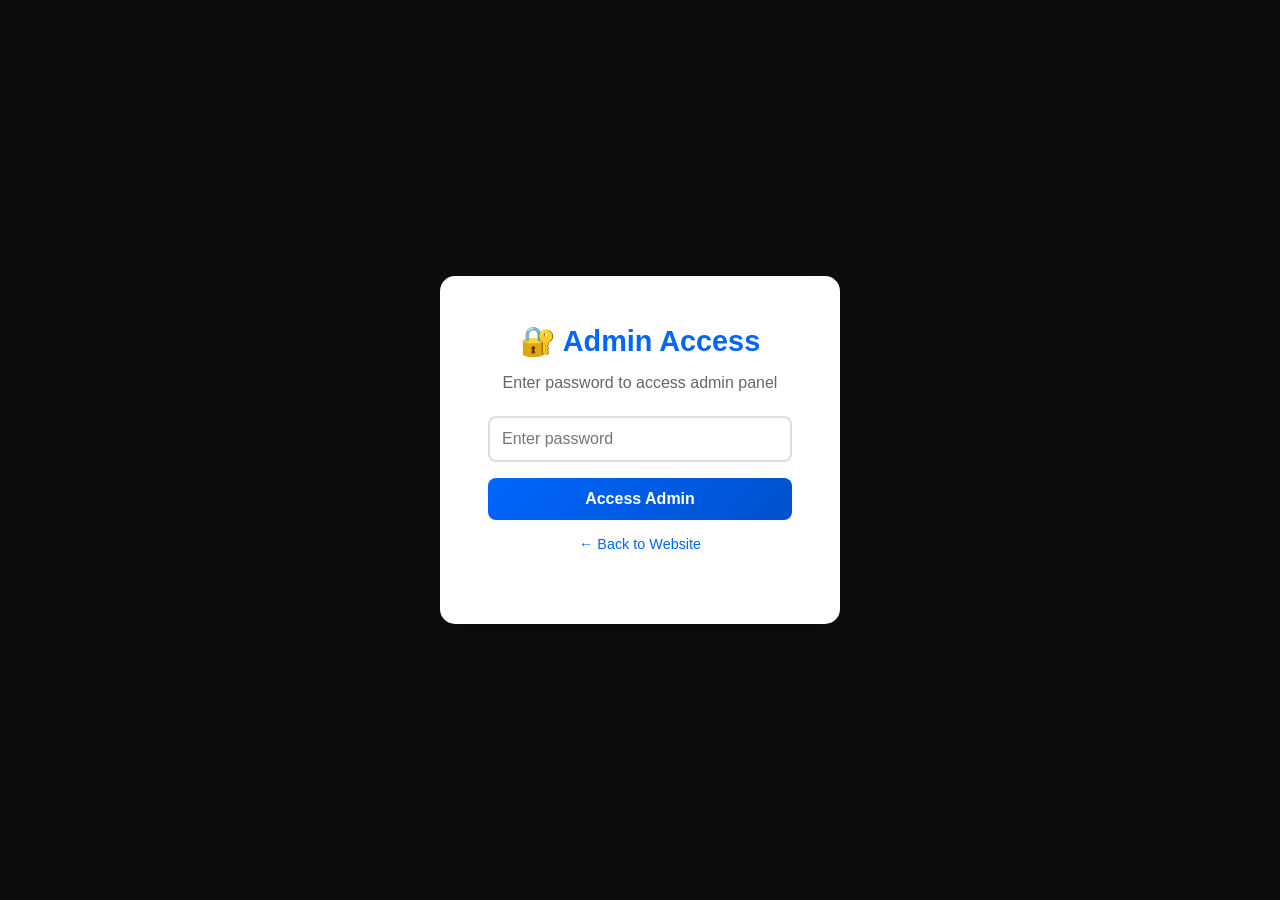
==== commit 782accf1: "Update admin.html" ====
--- a/admin.html
+++ b/admin.html
@@ -4,123 +4,671 @@
     <meta charset="UTF-8">
     <meta name="viewport" content="width=device-width, initial-scale=1.0">
     <title>Admin Panel - JK's Fruit Soda</title>
-    <link rel="stylesheet" href="admin-styles.css">
     <style>
+        * {
+            margin: 0;
+            padding: 0;
+            box-sizing: border-box;
+        }
+
+        body {
+            font-family: 'Segoe UI', Tahoma, Geneva, Verdana, sans-serif;
+            background: #f5f5f5;
+        }
+
         .admin-locked {
-            position: fixed; top: 0; left: 0; right: 0; bottom: 0;
-            background: rgba(0, 0, 0, 0.9);
-            display: flex; justify-content: center; align-items: center;
+            position: fixed;
+            top: 0;
+            left: 0;
+            right: 0;
+            bottom: 0;
+            background: rgba(0, 0, 0, 0.95);
+            display: flex;
+            justify-content: center;
+            align-items: center;
             z-index: 9999;
         }
-        .admin-locked.hidden { display: none; }
-        .locked-message {
-            background: white; padding: 3rem; border-radius: 15px;
-            text-align: center; max-width: 500px;
-        }
+
+        .admin-locked.hidden {
+            display: none;
+        }
+
         .password-modal {
-            background: white; padding: 2rem; border-radius: 15px;
-            text-align: center; max-width: 400px;
+            background: white;
+            padding: 3rem;
+            border-radius: 15px;
+            text-align: center;
+            max-width: 400px;
             box-shadow: 0 10px 40px rgba(0, 0, 0, 0.3);
         }
 
-        /* STAR RATING FIX */
+        .password-modal h2 {
+            color: #0066ff;
+            margin-bottom: 1rem;
+            font-size: 1.8rem;
+        }
+
+        .password-modal p {
+            color: #666;
+            margin-bottom: 1.5rem;
+        }
+
+        .password-modal input {
+            width: 100%;
+            padding: 0.75rem;
+            border: 2px solid #ddd;
+            border-radius: 8px;
+            font-size: 1rem;
+            margin-bottom: 1rem;
+            box-sizing: border-box;
+        }
+
+        .password-modal input:focus {
+            outline: none;
+            border-color: #0066ff;
+            box-shadow: 0 0 5px rgba(0, 102, 255, 0.3);
+        }
+
+        .password-modal button {
+            width: 100%;
+            padding: 0.75rem;
+            background: linear-gradient(135deg, #0066ff, #0052cc);
+            color: white;
+            border: none;
+            border-radius: 8px;
+            font-weight: bold;
+            cursor: pointer;
+            font-size: 1rem;
+            transition: all 0.3s ease;
+        }
+
+        .password-modal button:hover {
+            transform: translateY(-2px);
+            box-shadow: 0 5px 15px rgba(0, 102, 255, 0.3);
+        }
+
+        .error-msg {
+            color: #c41e3a;
+            display: none;
+            margin-top: 1rem;
+            font-weight: bold;
+        }
+
+        .admin-container {
+            max-width: 1200px;
+            margin: 0 auto;
+            padding: 2rem;
+        }
+
+        .admin-header {
+            background: linear-gradient(135deg, #0066ff, #0052cc);
+            color: white;
+            padding: 2rem;
+            border-radius: 12px;
+            margin-bottom: 2rem;
+            box-shadow: 0 4px 12px rgba(0, 0, 0, 0.1);
+        }
+
+        .admin-header h1 {
+            font-size: 2rem;
+            margin-bottom: 0.5rem;
+        }
+
+        .admin-header a {
+            color: white;
+            text-decoration: none;
+            font-weight: bold;
+            display: inline-block;
+            margin-top: 1rem;
+        }
+
+        .tabs {
+            display: flex;
+            gap: 1rem;
+            margin-bottom: 2rem;
+            flex-wrap: wrap;
+            border-bottom: 2px solid #ddd;
+            padding-bottom: 1rem;
+        }
+
+        .tab-btn {
+            padding: 0.75rem 1.5rem;
+            border: none;
+            background: white;
+            border-bottom: 3px solid transparent;
+            cursor: pointer;
+            font-weight: bold;
+            transition: all 0.3s;
+            font-size: 1rem;
+        }
+
+        .tab-btn:hover {
+            background: #f0f0f0;
+        }
+
+        .tab-btn.active {
+            color: #0066ff;
+            border-bottom-color: #0066ff;
+        }
+
+        .tab-content {
+            display: none;
+            animation: fadeIn 0.3s ease;
+        }
+
+        .tab-content.active {
+            display: block;
+        }
+
+        @keyframes fadeIn {
+            from { opacity: 0; }
+            to { opacity: 1; }
+        }
+
+        .section-card {
+            background: white;
+            padding: 2rem;
+            border-radius: 12px;
+            box-shadow: 0 2px 8px rgba(0, 0, 0, 0.1);
+            margin-bottom: 2rem;
+        }
+
+        .section-card h2 {
+            color: #333;
+            margin-bottom: 1.5rem;
+            font-size: 1.5rem;
+        }
+
+        .form-group {
+            margin-bottom: 1.5rem;
+        }
+
+        .form-group label {
+            display: block;
+            margin-bottom: 0.5rem;
+            font-weight: bold;
+            color: #333;
+        }
+
+        .form-group input,
+        .form-group textarea,
+        .form-group select {
+            width: 100%;
+            padding: 0.75rem;
+            border: 2px solid #ddd;
+            border-radius: 8px;
+            font-size: 1rem;
+            font-family: inherit;
+            box-sizing: border-box;
+        }
+
+        .form-group input:focus,
+        .form-group textarea:focus,
+        .form-group select:focus {
+            outline: none;
+            border-color: #0066ff;
+            box-shadow: 0 0 5px rgba(0, 102, 255, 0.3);
+        }
+
         .star-rating-group {
             display: flex;
             gap: 10px;
             margin: 1rem 0;
         }
+
         .star-rating-group input {
             display: none;
         }
+
         .star-rating-group label {
             font-size: 2.5rem;
             cursor: pointer;
             color: #ddd;
             transition: color 0.2s ease;
         }
+
         .star-rating-group input:checked ~ label,
         .star-rating-group label:hover,
         .star-rating-group label:hover ~ label {
             color: #ffc107;
         }
 
-        .form-group input, .form-group textarea, .form-group select {
-            width: 100%; padding: 0.75rem; border: 2px solid #ddd;
-            border-radius: 8px; font-size: 1rem; font-family: inherit;
-            box-sizing: border-box;
-        }
-
         .btn-submit {
             background: linear-gradient(135deg, #0066ff, #0052cc);
-            color: white; border: none; padding: 0.75rem 2rem;
-            border-radius: 8px; font-weight: bold; cursor: pointer;
-            transition: all 0.3s ease; width: 100%;
-        }
-
-        .section-card {
-            background: white; padding: 2rem; border-radius: 12px;
-            box-shadow: 0 2px 8px rgba(0, 0, 0, 0.1);
+            color: white;
+            border: none;
+            padding: 0.75rem 2rem;
+            border-radius: 8px;
+            font-weight: bold;
+            cursor: pointer;
+            font-size: 1rem;
+            transition: all 0.3s ease;
+            width: 100%;
+        }
+
+        .btn-submit:hover {
+            transform: translateY(-2px);
+            box-shadow: 0 5px 15px rgba(0, 102, 255, 0.3);
+        }
+
+        .btn-delete {
+            background: #ff6b6b;
+            color: white;
+            border: none;
+            padding: 0.5rem 1rem;
+            border-radius: 5px;
+            cursor: pointer;
+            font-weight: bold;
+            transition: all 0.3s;
+        }
+
+        .btn-delete:hover {
+            background: #cc5555;
+        }
+
+        .testimonial-card {
+            background: #f9f9f9;
+            padding: 1.5rem;
+            border-radius: 8px;
+            margin-bottom: 1rem;
+            text-align: center;
+            border-left: 4px solid #0066ff;
+        }
+
+        .testimonial-card img {
+            width: 80px;
+            height: 80px;
+            border-radius: 50%;
+            object-fit: cover;
+            margin-bottom: 1rem;
+        }
+
+        .message-card {
+            background: #f9f9f9;
+            padding: 1.5rem;
+            border-radius: 8px;
+            margin-bottom: 1rem;
+            border-left: 4px solid #0066ff;
+        }
+
+        .message-card strong {
+            color: #0066ff;
+            font-size: 1.1rem;
+        }
+
+        .empty-state {
+            text-align: center;
+            padding: 2rem;
+            background: #f9f9f9;
+            border-radius: 8px;
+            color: #999;
+        }
+
+        .flavor-item {
+            background: #f9f9f9;
+            padding: 1.5rem;
+            border-radius: 8px;
+            margin-bottom: 1rem;
+            border-left: 4px solid #0066ff;
+        }
+
+        .flavor-actions {
+            display: flex;
+            gap: 1rem;
+            margin-top: 1rem;
+        }
+
+        .flavor-actions button {
+            flex: 1;
+            padding: 0.5rem 1rem;
+            border: none;
+            border-radius: 5px;
+            cursor: pointer;
+            font-weight: bold;
+            transition: all 0.3s;
+        }
+
+        .oz-section {
+            background: #e8f4ff;
+            padding: 1.5rem;
+            border-radius: 8px;
+            margin-bottom: 2rem;
+            border-left: 4px solid #0066ff;
+        }
+
+        .oz-grid {
+            display: grid;
+            grid-template-columns: 1fr 1fr;
+            gap: 1rem;
+        }
+
+        .password-section {
+            background: #fff3cd;
+            padding: 1.5rem;
+            border-radius: 8px;
+            margin-bottom: 2rem;
+            border-left: 4px solid #ffc107;
+        }
+
+        .password-group {
+            display: flex;
+            gap: 1rem;
+            flex-wrap: wrap;
+        }
+
+        .password-group input {
+            flex: 1;
+            min-width: 200px;
+        }
+
+        .password-group button {
+            background: #ffc107;
+            color: #333;
+            border: none;
+            padding: 0.75rem 2rem;
+            border-radius: 8px;
+            font-weight: bold;
+            cursor: pointer;
+            transition: all 0.3s ease;
+        }
+
+        .password-group button:hover {
+            background: #e0a800;
+            transform: translateY(-2px);
+        }
+
+        .success-msg {
+            background: #d4edda;
+            color: #155724;
+            padding: 1rem;
+            border-radius: 8px;
+            margin-top: 1rem;
+            font-weight: bold;
+        }
+
+        .error-alert {
+            background: #f8d7da;
+            color: #721c24;
+            padding: 1rem;
+            border-radius: 8px;
+            margin-top: 1rem;
+            font-weight: bold;
+        }
+
+        .form-row {
+            display: grid;
+            grid-template-columns: 1fr 1fr;
+            gap: 1rem;
+        }
+
+        @media (max-width: 768px) {
+            .form-row {
+                grid-template-columns: 1fr;
+            }
+            .tabs {
+                flex-direction: column;
+            }
+            .admin-header h1 {
+                font-size: 1.5rem;
+            }
         }
     </style>
 </head>
 <body>
-    <!-- Password Lock Modal -->
+    <!-- Password Lock -->
     <div id="passwordLock" class="admin-locked">
         <div class="password-modal">
             <h2>🔐 Admin Access</h2>
-            <p>Enter password</p>
-            <input type="password" id="adminPassword" placeholder="Enter password">
+            <p>Enter password to access admin panel</p>
+            <input type="password" id="adminPassword" placeholder="Enter password" autocomplete="off">
             <button onclick="checkAdminPassword()">Access Admin</button>
+            <div class="error-msg" id="errorMsg">❌ Wrong password!</div>
+            <p style="margin-top: 1rem; font-size: 0.9rem;">
+                <a href="index.html" style="color: #0066ff; text-decoration: none;">← Back to Website</a>
+            </p>
         </div>
     </div>
 
     <!-- Admin Dashboard -->
-    <div class="admin-container" id="adminContent" style="display: none;">
-        <h1>🍓 JK's Admin Panel</h1>
-
-        <!-- Upload Photos Tab -->
-        <div class="section-card">
-            <h2>📸 Add Customer Photo</h2>
-            <form id="uploadForm">
-                <div class="form-group">
-                    <label>Customer Name:</label>
-                    <input type="text" id="customerName" required>
+    <div id="adminContent" style="display: none;">
+        <div class="admin-container">
+            <div class="admin-header">
+                <h1>🍓 JK's Fruit Soda Admin Panel</h1>
+                <a href="index.html">← Back to Website</a>
+            </div>
+
+            <!-- Tabs Navigation -->
+            <div class="tabs">
+                <button class="tab-btn active" onclick="switchTab(event, 'photos')">📸 Photos</button>
+                <button class="tab-btn" onclick="switchTab(event, 'customers')">👥 Customers</button>
+                <button class="tab-btn" onclick="switchTab(event, 'messages')">📬 Messages</button>
+                <button class="tab-btn" onclick="switchTab(event, 'website')">✏️ Website</button>
+                <button class="tab-btn" onclick="switchTab(event, 'security')">🔐 Security</button>
+            </div>
+
+            <!-- TAB 1: PHOTOS -->
+            <div id="photos" class="tab-content active">
+                <div class="section-card">
+                    <h2>📸 Add Customer Photo</h2>
+                    <form id="uploadForm">
+                        <div class="form-group">
+                            <label>Customer Name:</label>
+                            <input type="text" id="customerName" placeholder="e.g., Karen" required>
+                        </div>
+
+                        <div class="form-group">
+                            <label>Upload Photo:</label>
+                            <input type="file" id="customerPhoto" accept="image/*" required>
+                        </div>
+
+                        <div class="form-group">
+                            <label>Star Rating:</label>
+                            <div class="star-rating-group">
+                                <input type="radio" id="star1" name="rating" value="1">
+                                <label for="star1">⭐</label>
+                                <input type="radio" id="star2" name="rating" value="2">
+                                <label for="star2">⭐</label>
+                                <input type="radio" id="star3" name="rating" value="3">
+                                <label for="star3">⭐</label>
+                                <input type="radio" id="star4" name="rating" value="4">
+                                <label for="star4">⭐</label>
+                                <input type="radio" id="star5" name="rating" value="5" checked>
+                                <label for="star5">⭐</label>
+                            </div>
+                        </div>
+
+                        <div class="form-group">
+                            <label>Testimonial:</label>
+                            <textarea id="customerTestimonial" rows="4" placeholder="What they say about JK's Fruit Soda" required></textarea>
+                        </div>
+
+                        <div class="form-group">
+                            <label>Status:</label>
+                            <select id="customerStatus" required>
+                                <option value="Trusted Customer">Trusted Customer</option>
+                                <option value="Founder">Founder</option>
+                                <option value="Family Favorite">Family Favorite</option>
+                            </select>
+                        </div>
+
+                        <button type="submit" class="btn-submit">✅ Upload & Add Customer</button>
+                    </form>
                 </div>
-
-                <div class="form-group">
-                    <label>Photo:</label>
-                    <input type="file" id="customerPhoto" accept="image/*" required>
+            </div>
+
+            <!-- TAB 2: CUSTOMERS -->
+            <div id="customers" class="tab-content">
+                <div class="section-card">
+                    <h2>👥 Your Customers</h2>
+                    <div id="customersList">
+                        <div class="empty-state">No customers yet</div>
+                    </div>
                 </div>
-
-                <div class="form-group">
-                    <label>Star Rating:</label>
-                    <div class="star-rating-group">
-                        <input type="radio" id="star1" name="rating" value="1">
-                        <label for="star1">⭐</label>
-                        <input type="radio" id="star2" name="rating" value="2">
-                        <label for="star2">⭐</label>
-                        <input type="radio" id="star3" name="rating" value="3">
-                        <label for="star3">⭐</label>
-                        <input type="radio" id="star4" name="rating" value="4">
-                        <label for="star4">⭐</label>
-                        <input type="radio" id="star5" name="rating" value="5" checked>
-                        <label for="star5">⭐</label>
+            </div>
+
+            <!-- TAB 3: MESSAGES -->
+            <div id="messages" class="tab-content">
+                <div class="section-card">
+                    <h2>📬 Messages</h2>
+                    <button class="btn-submit" onclick="exportMessages()" style="margin-bottom: 1rem;">📥 Export Messages</button>
+                    <div id="messagesList">
+                        <div class="empty-state">No messages yet</div>
                     </div>
                 </div>
-
-                <div class="form-group">
-                    <label>Testimonial:</label>
-                    <textarea id="customerTestimonial" rows="4" required></textarea>
+            </div>
+
+            <!-- TAB 4: WEBSITE -->
+            <div id="website" class="tab-content">
+                <div class="section-card">
+                    <h2>✏️ Website Settings</h2>
+
+                    <h3 style="margin-top: 2rem; color: #0066ff;">🏢 Business Information</h3>
+                    <div class="form-row">
+                        <div class="form-group">
+                            <label>Business Name:</label>
+                            <input type="text" id="businessName" placeholder="JK's Fruit Soda">
+                        </div>
+                        <div class="form-group">
+                            <label>Slogan:</label>
+                            <input type="text" id="slogan" placeholder="Premium Fruit Sodas">
+                        </div>
+                    </div>
+
+                    <div class="form-row">
+                        <div class="form-group">
+                            <label>Address:</label>
+                            <input type="text" id="address" placeholder="Your address">
+                        </div>
+                        <div class="form-group">
+                            <label>Phone:</label>
+                            <input type="text" id="phone" placeholder="+63 (XXX) XXX-XXXX">
+                        </div>
+                    </div>
+
+                    <div class="form-row">
+                        <div class="form-group">
+                            <label>Email:</label>
+                            <input type="email" id="email" placeholder="info@jksfruitsoda.com">
+                        </div>
+                        <div class="form-group">
+                            <label>Business Hours:</label>
+                            <input type="text" id="hours" placeholder="Mon - Sun: 10 AM - 8 PM">
+                        </div>
+                    </div>
+
+                    <h3 style="margin-top: 2rem; color: #0066ff;">🎨 Hero Section</h3>
+                    <div class="form-group">
+                        <label>Hero Title:</label>
+                        <input type="text" id="heroTitle" placeholder="Refresh Your Life!">
+                    </div>
+                    <div class="form-group">
+                        <label>Hero Subtitle:</label>
+                        <input type="text" id="heroSubtitle" placeholder="Premium Fruit Sodas - Handcrafted with Love">
+                    </div>
+                    <div class="form-group">
+                        <label>CTA Button Text:</label>
+                        <input type="text" id="ctaButton" placeholder="Explore Flavors">
+                    </div>
+
+                    <h3 style="margin-top: 2rem; color: #0066ff;">💰 Pricing & Sizes</h3>
+                    <div class="form-row">
+                        <div class="form-group">
+                            <label>Medium Price:</label>
+                            <input type="number" id="mediumPrice" step="0.01" placeholder="29">
+                        </div>
+                        <div class="form-group">
+                            <label>Large Price:</label>
+                            <input type="number" id="largePrice" step="0.01" placeholder="39">
+                        </div>
+                    </div>
+
+                    <div class="oz-section">
+                        <h4>📏 Product Sizes (OZ)</h4>
+                        <div class="oz-grid">
+                            <div class="form-group">
+                                <label>Medium OZ:</label>
+                                <input type="number" id="mediumOz" placeholder="12">
+                            </div>
+                            <div class="form-group">
+                                <label>Large OZ:</label>
+                                <input type="number" id="largeOz" placeholder="16">
+                            </div>
+                        </div>
+                    </div>
+
+                    <div class="form-row">
+                        <div class="form-group">
+                            <label>Add-on Price:</label>
+                            <input type="number" id="addOnPrice" step="0.01" placeholder="5">
+                        </div>
+                        <div class="form-group">
+                            <label>Add-on Description:</label>
+                            <input type="text" id="addOnDescription" placeholder="Makes every sip even more delightful!">
+                        </div>
+                    </div>
+
+                    <h3 style="margin-top: 2rem; color: #0066ff;">📱 Social Media Links</h3>
+                    <div class="form-group">
+                        <label>Facebook URL:</label>
+                        <input type="url" id="facebookUrl" placeholder="https://facebook.com/...">
+                    </div>
+                    <div class="form-group">
+                        <label>Instagram URL:</label>
+                        <input type="url" id="instagramUrl" placeholder="https://instagram.com/...">
+                    </div>
+                    <div class="form-group">
+                        <label>TikTok URL:</label>
+                        <input type="url" id="tiktokUrl" placeholder="https://tiktok.com/...">
+                    </div>
+
+                    <h3 style="margin-top: 2rem; color: #0066ff;">📝 About Us</h3>
+                    <div class="form-group">
+                        <label>About Description:</label>
+                        <textarea id="aboutText" rows="4" placeholder="About your business..."></textarea>
+                    </div>
+
+                    <h3 style="margin-top: 2rem; color: #0066ff;">🍓 Manage Flavors</h3>
+                    <div class="form-group">
+                        <label>Flavor Icon (emoji):</label>
+                        <input type="text" id="flavorIcon" placeholder="🍓">
+                    </div>
+                    <div class="form-group">
+                        <label>Flavor Name:</label>
+                        <input type="text" id="flavorName" placeholder="Strawberry">
+                    </div>
+                    <div class="form-group">
+                        <label>Flavor Description:</label>
+                        <textarea id="flavorDescription" rows="3" placeholder="Sweet and refreshing..."></textarea>
+                    </div>
+                    <div class="form-group">
+                        <label>Flavor Tag:</label>
+                        <input type="text" id="flavorTag" placeholder="Fresh & Sweet">
+                    </div>
+                    <button type="button" class="btn-submit" onclick="addFlavor()" style="margin-bottom: 1rem;">➕ Add Flavor</button>
+
+                    <div id="flavorsList">
+                        <h4 style="margin-top: 2rem;">Current Flavors:</h4>
+                    </div>
+
+                    <button type="button" class="btn-submit" onclick="saveAllSettings()" style="margin-top: 2rem;">💾 Save All Changes</button>
                 </div>
-
-                <button type="submit" class="btn-submit">✅ Upload Customer</button>
-            </form>
-        </div>
-
-        <!-- Messages Section -->
-        <div class="section-card" style="margin-top: 2rem;">
-            <h2>📬 Messages</h2>
-            <div id="messagesList"></div>
+            </div>
+
+            <!-- TAB 5: SECURITY -->
+            <div id="security" class="tab-content">
+                <div class="section-card">
+                    <h2>🔐 Security Settings</h2>
+                    <div class="password-section">
+                        <h3>Change Admin Password</h3>
+                        <div class="password-group">
+                            <input type="password" id="newPassword" placeholder="New Password" required>
+                            <input type="password" id="confirmPassword" placeholder="Confirm Password" required>
+                            <button type="button" onclick="changePassword()">Update Password</button>
+                        </div>
+                        <div id="passwordChangeMsg"></div>
+                    </div>
+                </div>
+            </div>
         </div>
     </div>
 
@@ -132,19 +680,42 @@
             if (password === ADMIN_PASSWORD) {
                 document.getElementById('passwordLock').style.display = 'none';
                 document.getElementById('adminContent').style.display = 'block';
+                loadAllData();
             } else {
-                alert('❌ Wrong password!');
-            }
-        }
-
-        // PHOTO UPLOAD HANDLER
+                document.getElementById('errorMsg').style.display = 'block';
+                document.getElementById('adminPassword').value = '';
+            }
+        }
+
+        function switchTab(event, tabName) {
+            event.preventDefault();
+            document.querySelectorAll('.tab-content').forEach(tab => tab.classList.remove('active'));
+            document.querySelectorAll('.tab-btn').forEach(btn => btn.classList.remove('active'));
+            document.getElementById(tabName).classList.add('active');
+            event.target.classList.add('active');
+        }
+
+        document.addEventListener('DOMContentLoaded', function() {
+            const adminPasswordInput = document.getElementById('adminPassword');
+            adminPasswordInput.addEventListener('keypress', function(e) {
+                if (e.key === 'Enter') checkAdminPassword();
+            });
+        });
+
+        // PHOTO UPLOAD
         document.getElementById('uploadForm').addEventListener('submit', function(e) {
             e.preventDefault();
 
             const name = document.getElementById('customerName').value;
-            const photo = document.getElementById('customerPhoto').files[0];
+            const photoFile = document.getElementById('customerPhoto').files[0];
             const rating = document.querySelector('input[name="rating"]:checked').value;
             const testimonial = document.getElementById('customerTestimonial').value;
+            const status = document.getElementById('customerStatus').value;
+
+            if (!photoFile) {
+                alert('Please select a photo!');
+                return;
+            }
 
             const reader = new FileReader();
             reader.onload = function(e) {
@@ -152,46 +723,236 @@
                     name: name,
                     photo: e.target.result,
                     rating: parseInt(rating),
-                    testimonial: testimonial
+                    testimonial: testimonial,
+                    status: status,
+                    timestamp: new Date().toLocaleString()
                 };
 
                 let customers = JSON.parse(localStorage.getItem('jks_customers') || '[]');
                 customers.push(customer);
                 localStorage.setItem('jks_customers', JSON.stringify(customers));
 
-                alert('✅ Customer added!');
+                alert('✅ Customer added successfully!');
                 document.getElementById('uploadForm').reset();
+                document.getElementById('star5').checked = true;
+                loadCustomersAdmin();
             };
-            reader.readAsDataURL(photo);
+            reader.readAsDataURL(photoFile);
         });
+
+        function loadCustomersAdmin() {
+            const customers = JSON.parse(localStorage.getItem('jks_customers') || '[]');
+            const customersList = document.getElementById('customersList');
+
+            if (customers.length === 0) {
+                customersList.innerHTML = '<div class="empty-state">No customers yet</div>';
+                return;
+            }
+
+            customersList.innerHTML = customers.map((customer, index) => {
+                const stars = '⭐'.repeat(customer.rating) + '☆'.repeat(5 - customer.rating);
+                return `
+                    <div class="testimonial-card">
+                        <img src="${customer.photo}" alt="${customer.name}">
+                        <div style="font-size: 1.1rem; margin-bottom: 0.5rem;">${stars}</div>
+                        <p>"${customer.testimonial}"</p>
+                        <h4>${customer.name}</h4>
+                        <small>${customer.status}</small>
+                        <button class="btn-delete" onclick="deleteCustomer(${index})" style="margin-top: 1rem; width: 100%;">🗑️ Delete</button>
+                    </div>
+                `;
+            }).join('');
+        }
+
+        function deleteCustomer(index) {
+            if (confirm('Delete this customer?')) {
+                let customers = JSON.parse(localStorage.getItem('jks_customers') || '[]');
+                customers.splice(index, 1);
+                localStorage.setItem('jks_customers', JSON.stringify(customers));
+                loadCustomersAdmin();
+            }
+        }
 
         function loadMessages() {
             const messages = JSON.parse(localStorage.getItem('jks_contact_messages') || '[]');
             const messagesList = document.getElementById('messagesList');
 
             if (messages.length === 0) {
-                messagesList.innerHTML = '<p>No messages</p>';
+                messagesList.innerHTML = '<div class="empty-state">No messages yet</div>';
                 return;
             }
 
             messagesList.innerHTML = messages.map((msg, index) => `
-                <div style="background: #f9f9f9; padding: 1rem; margin: 1rem 0; border-radius: 8px;">
-                    <strong>${msg.name}</strong><br>
+                <div class="message-card">
+                    <strong>👤 ${msg.name}</strong><br>
                     📧 ${msg.email}<br>
-                    ${msg.message}
-                    <button onclick="deleteMsg(${index})" style="background: #ff6b6b; color: white; border: none; padding: 0.5rem 1rem; border-radius: 5px; cursor: pointer; margin-top: 1rem;">🗑️ Delete</button>
+                    📱 ${msg.phone || 'Not provided'}<br><br>
+                    💬 ${msg.message}<br><br>
+                    <small style="color: #999;">⏰ ${msg.timestamp}</small>
+                    <button class="btn-delete" onclick="deleteMessage(${index})" style="margin-top: 1rem; width: 100%;">🗑️ Delete</button>
                 </div>
             `).join('');
         }
 
-        function deleteMsg(index) {
-            let messages = JSON.parse(localStorage.getItem('jks_contact_messages') || '[]');
-            messages.splice(index, 1);
-            localStorage.setItem('jks_contact_messages', JSON.stringify(messages));
+        function deleteMessage(index) {
+            if (confirm('Delete this message?')) {
+                let messages = JSON.parse(localStorage.getItem('jks_contact_messages') || '[]');
+                messages.splice(index, 1);
+                localStorage.setItem('jks_contact_messages', JSON.stringify(messages));
+                loadMessages();
+            }
+        }
+
+        function exportMessages() {
+            const messages = JSON.parse(localStorage.getItem('jks_contact_messages') || '[]');
+            const dataStr = JSON.stringify(messages, null, 2);
+            const dataBlob = new Blob([dataStr], { type: 'application/json' });
+            const url = URL.createObjectURL(dataBlob);
+            const link = document.createElement('a');
+            link.href = url;
+            link.download = `jks-messages-${new Date().toISOString().split('T')[0]}.json`;
+            link.click();
+        }
+
+        function loadWebsiteData() {
+            document.getElementById('businessName').value = localStorage.getItem('jks_business_name') || 'JK\'s Fruit Soda';
+            document.getElementById('slogan').value = localStorage.getItem('jks_slogan') || 'Premium Fruit Sodas';
+            document.getElementById('address').value = localStorage.getItem('jks_business_address') || '';
+            document.getElementById('phone').value = localStorage.getItem('jks_business_phone') || '';
+            document.getElementById('email').value = localStorage.getItem('jks_business_email') || '';
+            document.getElementById('hours').value = localStorage.getItem('jks_business_hours') || 'Mon - Sun: 10 AM - 8 PM';
+            document.getElementById('heroTitle').value = localStorage.getItem('jks_hero_title') || 'Refresh Your Life!';
+            document.getElementById('heroSubtitle').value = localStorage.getItem('jks_hero_subtitle') || 'Premium Fruit Sodas - Handcrafted with Love';
+            document.getElementById('ctaButton').value = localStorage.getItem('jks_cta_button') || 'Explore Flavors';
+            document.getElementById('mediumPrice').value = localStorage.getItem('jks_medium_price') || '29';
+            document.getElementById('largePrice').value = localStorage.getItem('jks_large_price') || '39';
+            document.getElementById('mediumOz').value = localStorage.getItem('jks_medium_oz') || '12';
+            document.getElementById('largeOz').value = localStorage.getItem('jks_large_oz') || '16';
+            document.getElementById('addOnPrice').value = localStorage.getItem('jks_addon_price') || '5';
+            document.getElementById('addOnDescription').value = localStorage.getItem('jks_addon_description') || 'Makes every sip even more delightful!';
+            document.getElementById('facebookUrl').value = localStorage.getItem('jks_facebook_url') || '';
+            document.getElementById('instagramUrl').value = localStorage.getItem('jks_instagram_url') || '';
+            document.getElementById('tiktokUrl').value = localStorage.getItem('jks_tiktok_url') || '';
+            document.getElementById('aboutText').value = localStorage.getItem('jks_about_text') || '';
+            loadFlavorsList();
+        }
+
+        function loadFlavorsList() {
+            const flavors = JSON.parse(localStorage.getItem('jks_flavors') || '[]');
+            const flavorsList = document.getElementById('flavorsList');
+            
+            if (flavors.length === 0) {
+                flavorsList.innerHTML = '<h4 style="margin-top: 2rem;">Current Flavors: None</h4>';
+                return;
+            }
+
+            flavorsList.innerHTML = '<h4 style="margin-top: 2rem;">Current Flavors:</h4>' + flavors.map((flavor, index) => `
+                <div class="flavor-item">
+                    <strong>${flavor.icon} ${flavor.name}</strong><br>
+                    ${flavor.description}<br>
+                    <small>Tag: ${flavor.tag}</small>
+                    <button type="button" class="btn-delete" onclick="deleteFlavor(${index})" style="margin-top: 1rem; width: 100%;">🗑️ Delete</button>
+                </div>
+            `).join('');
+        }
+
+        function addFlavor() {
+            const icon = document.getElementById('flavorIcon').value;
+            const name = document.getElementById('flavorName').value;
+            const description = document.getElementById('flavorDescription').value;
+            const tag = document.getElementById('flavorTag').value;
+
+            if (!icon || !name || !description || !tag) {
+                alert('Please fill all flavor fields!');
+                return;
+            }
+
+            const flavor = { icon, name, description, tag };
+            let flavors = JSON.parse(localStorage.getItem('jks_flavors') || '[]');
+            flavors.push(flavor);
+            localStorage.setItem('jks_flavors', JSON.stringify(flavors));
+
+            alert('✅ Flavor added!');
+            document.getElementById('flavorIcon').value = '';
+            document.getElementById('flavorName').value = '';
+            document.getElementById('flavorDescription').value = '';
+            document.getElementById('flavorTag').value = '';
+            loadFlavorsList();
+        }
+
+        function deleteFlavor(index) {
+            if (confirm('Delete this flavor?')) {
+                let flavors = JSON.parse(localStorage.getItem('jks_flavors') || '[]');
+                flavors.splice(index, 1);
+                localStorage.setItem('jks_flavors', JSON.stringify(flavors));
+                loadFlavorsList();
+            }
+        }
+
+        function saveAllSettings() {
+            localStorage.setItem('jks_business_name', document.getElementById('businessName').value);
+            localStorage.setItem('jks_slogan', document.getElementById('slogan').value);
+            localStorage.setItem('jks_business_address', document.getElementById('address').value);
+            localStorage.setItem('jks_business_phone', document.getElementById('phone').value);
+            localStorage.setItem('jks_business_email', document.getElementById('email').value);
+            localStorage.setItem('jks_business_hours', document.getElementById('hours').value);
+            localStorage.setItem('jks_hero_title', document.getElementById('heroTitle').value);
+            localStorage.setItem('jks_hero_subtitle', document.getElementById('heroSubtitle').value);
+            localStorage.setItem('jks_cta_button', document.getElementById('ctaButton').value);
+            localStorage.setItem('jks_medium_price', document.getElementById('mediumPrice').value);
+            localStorage.setItem('jks_large_price', document.getElementById('largePrice').value);
+            localStorage.setItem('jks_medium_oz', document.getElementById('mediumOz').value);
+            localStorage.setItem('jks_large_oz', document.getElementById('largeOz').value);
+            localStorage.setItem('jks_addon_price', document.getElementById('addOnPrice').value);
+            localStorage.setItem('jks_addon_description', document.getElementById('addOnDescription').value);
+            localStorage.setItem('jks_facebook_url', document.getElementById('facebookUrl').value);
+            localStorage.setItem('jks_instagram_url', document.getElementById('instagramUrl').value);
+            localStorage.setItem('jks_tiktok_url', document.getElementById('tiktokUrl').value);
+            localStorage.setItem('jks_about_text', document.getElementById('aboutText').value);
+
+            alert('✅ All settings saved!');
+        }
+
+        function changePassword() {
+            const newPass = document.getElementById('newPassword').value;
+            const confirmPass = document.getElementById('confirmPassword').value;
+            const msg = document.getElementById('passwordChangeMsg');
+
+            if (!newPass || !confirmPass) {
+                msg.className = 'error-alert';
+                msg.textContent = '❌ Please fill all fields';
+                msg.style.display = 'block';
+                return;
+            }
+
+            if (newPass !== confirmPass) {
+                msg.className = 'error-alert';
+                msg.textContent = '❌ Passwords do not match';
+                msg.style.display = 'block';
+                return;
+            }
+
+            if (newPass.length < 6) {
+                msg.className = 'error-alert';
+                msg.textContent = '❌ Password must be at least 6 characters';
+                msg.style.display = 'block';
+                return;
+            }
+
+            ADMIN_PASSWORD = newPass;
+            localStorage.setItem('jks_admin_password', newPass);
+            msg.className = 'success-msg';
+            msg.textContent = '✅ Password updated successfully!';
+            msg.style.display = 'block';
+            document.getElementById('newPassword').value = '';
+            document.getElementById('confirmPassword').value = '';
+        }
+
+        function loadAllData() {
+            loadWebsiteData();
+            loadCustomersAdmin();
             loadMessages();
         }
-
-        loadMessages();
     </script>
 </body>
 </html>
